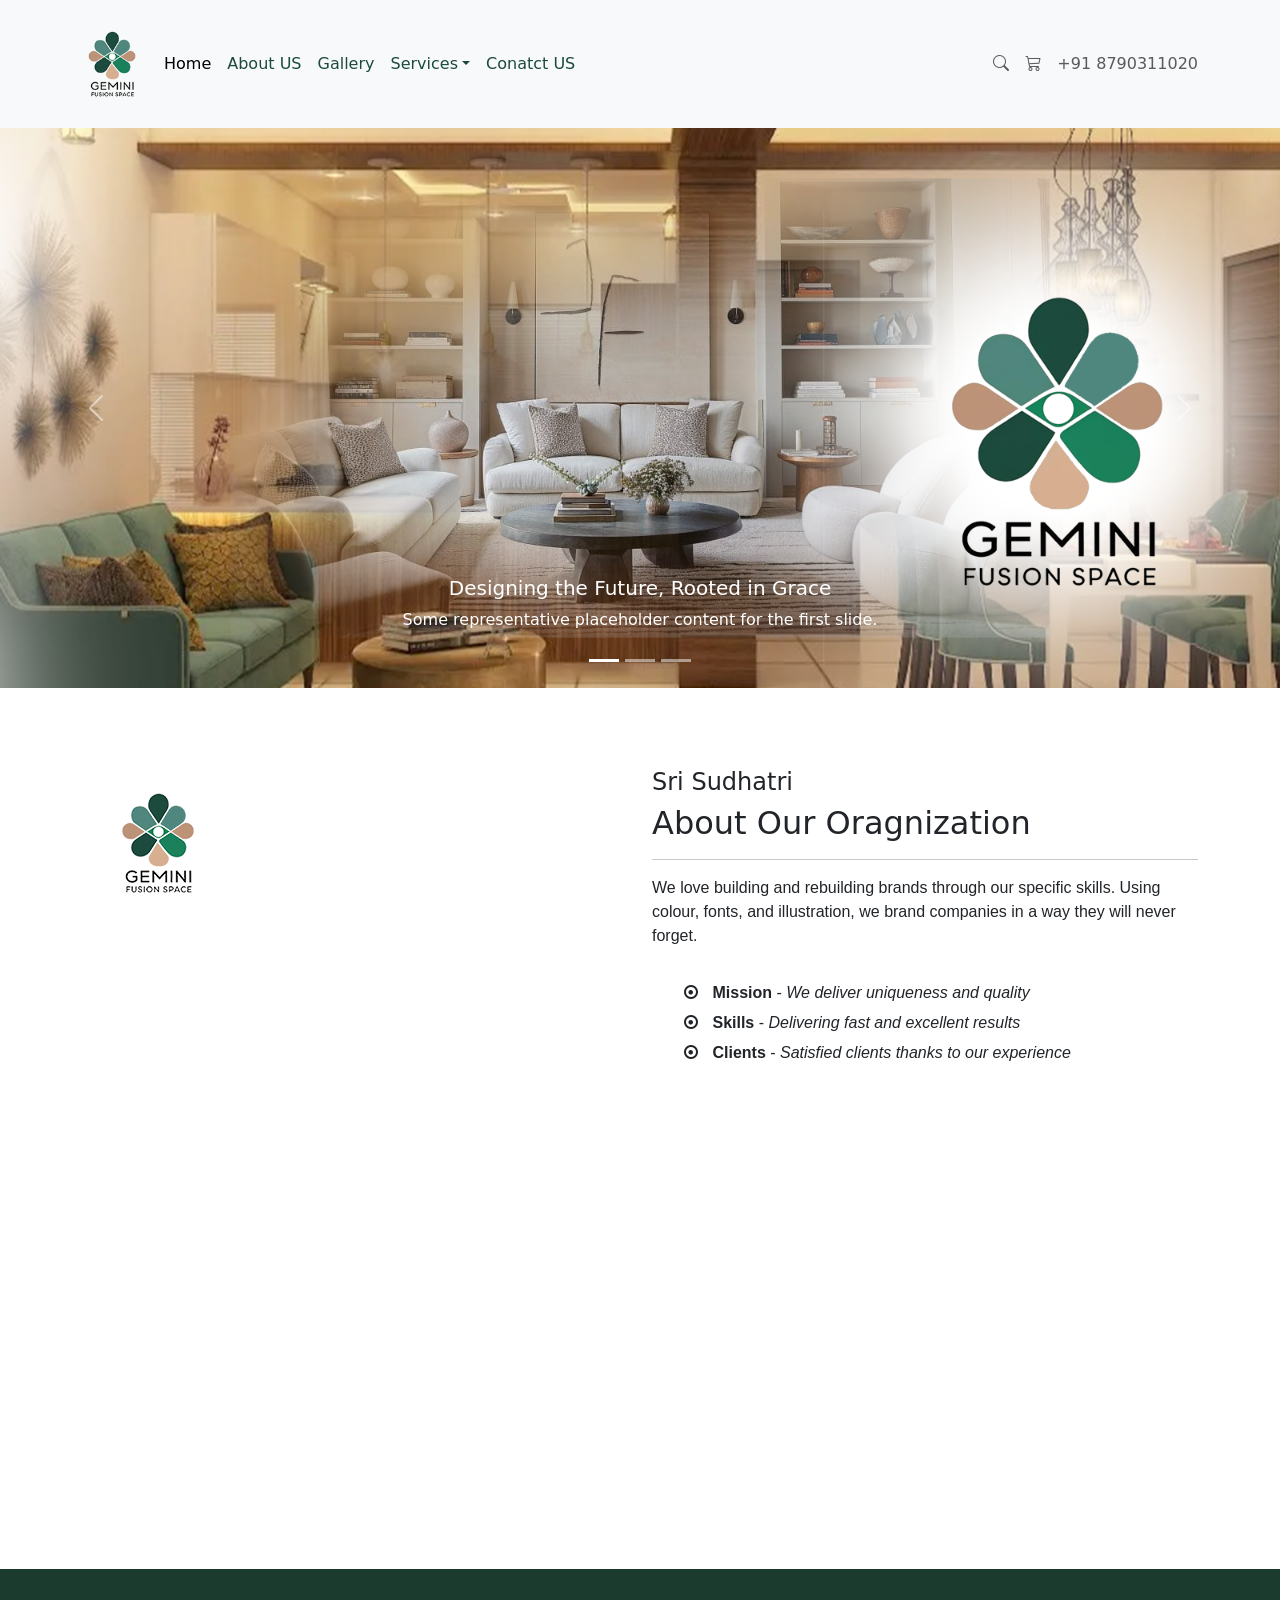
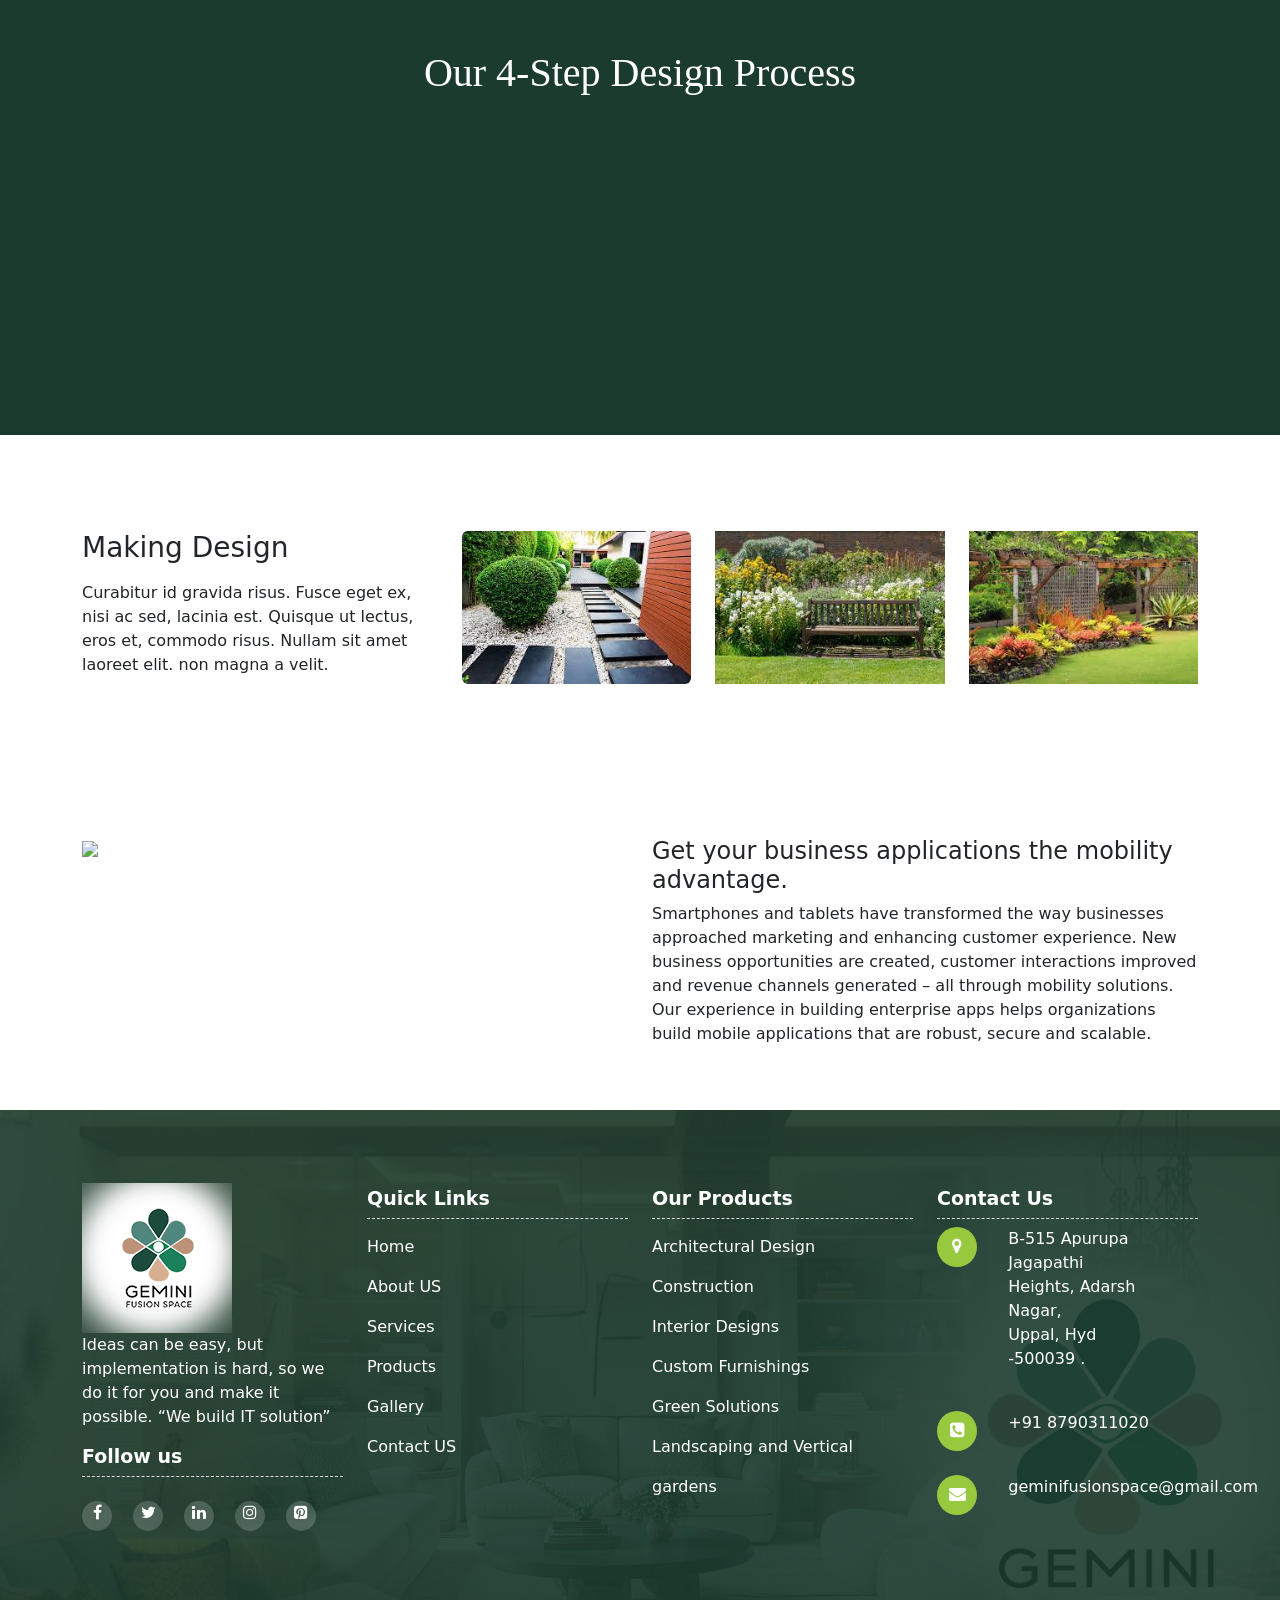
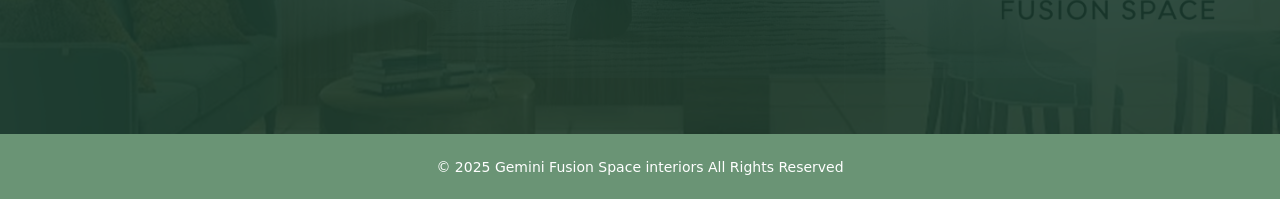
==== index.html @ 0ce8f215 "Add files via upload" ====
<!DOCTYPE html>
<html lang="en">
  <head>
    <meta charset="UTF-8" />
    <meta name="viewport" content="width=device-width, initial-scale=1" />
    <title>Gemini Fusion Space interiors</title>
    <link href="https://unpkg.com/aos@2.3.1/dist/aos.css" rel="stylesheet" />
    <link href="css/home.css" rel="stylesheet" />
    <link rel="icon" href="images/logo.png" type="image/png" />
    <link
      href="https://fonts.googleapis.com/css2?family=Nanum+Gothic&display=swap"
      rel="stylesheet"
    />
    <link
      href="https://cdn.jsdelivr.net/npm/bootstrap@5.1.3/dist/css/bootstrap.min.css"
      rel="stylesheet"
      integrity="sha384-1BmE4kWBq78iYhFldvKuhfTAU6auU8tT94WrHftjDbrCEXSU1oBoqyl2QvZ6jIW3"
      crossorigin="anonymous"
    />

    <link
      rel="stylesheet"
      href="https://cdnjs.cloudflare.com/ajax/libs/font-awesome/4.7.0/css/font-awesome.css"
      crossorigin="anonymous"
    />
    <style></style>

    <!-- Bootstrap Icons -->
    <link
      rel="stylesheet"
      href="https://cdn.jsdelivr.net/npm/bootstrap-icons@1.10.5/font/bootstrap-icons.css"
    />
  </head>
  <body>
    <nav   class="navbar navbar-expand-lg bg-light shadow-sm ">
      <div class="container">
        <a class="navbar-brand" href="#"
          ><img class="logo" src="images/footer-logo.png" alt="Logo"
        /></a>
        <button
          class="navbar-toggler"
          type="button"
          data-bs-toggle="collapse"
          data-bs-target="#navbarMenu"
        >
          <span class="navbar-toggler-icon"></span>
        </button>

        <div class="collapse navbar-collapse" id="navbarMenu">
          <ul class="navbar-nav me-auto mb-2 mb-lg-0">
            <li class="nav-item">
              <a class="nav-link active" href="index.html">Home</a>
            </li>
            <li class="nav-item">
              <a class="nav-link" href="About-us.html">About US</a>
            </li>
            <li class="nav-item">
              <a class="nav-link" href="Gallery.html">Gallery</a>
            </li>

            <li class="nav-item dropdown">
              <a
                class="nav-link dropdown-toggle"
                href="#"
                data-bs-toggle="dropdown"
                >Services</a
              >
              <ul class="dropdown-menu">
                <li><a class="dropdown-item" href="Construction.html
                  ">Construction</a></li>
                                  <li><a class="dropdown-item" href="Interiors.html">Interiors</a></li>

                <li><a class="dropdown-item" href="Gardening.html"> Gardening & Landscaping</a></li>
              </ul>
            </li>
            <li class="nav-item">
              <a class="nav-link" href="Conatct.html">Conatct US</a>
            </li>
          </ul>

          <div class="d-flex align-items-center gap-3">
            <a href="#" class="text-muted"><i class="bi bi-search"></i></a>
            <a href="#" class="text-muted"><i class="bi bi-cart3"></i></a>
            <span class="text-muted d-none d-md-inline">+91  8790311020</span>

            <!-- <a href="Contact.html" class="btn btn-contact">Contact Us</a> -->
          </div>
        </div>
      </div>
    </nav>
    <div
      id="carouselExampleCaptions"
      class="carousel slide"
      data-bs-ride="carousel"
    >
      <div class="carousel-indicators">
        <button
          type="button"
          data-bs-target="#carouselExampleCaptions"
          data-bs-slide-to="0"
          class="active"
          aria-current="true"
          aria-label="Slide 1"
        ></button>
        <button
          type="button"
          data-bs-target="#carouselExampleCaptions"
          data-bs-slide-to="1"
          aria-label="Slide 2"
        ></button>
        <button
          type="button"
          data-bs-target="#carouselExampleCaptions"
          data-bs-slide-to="2"
          aria-label="Slide 3"
        ></button>
      </div>
      <div class="carousel-inner">
        <div class="carousel-item active">
          <img src="images/slider3.png" class="d-block w-100" alt="..." />
          <div class="carousel-caption d-none d-md-block">
            <h5>Designing the Future, Rooted in Grace</h5>
            <p>Some representative placeholder content for the first slide.</p>
          </div>
        </div>
        <div class="carousel-item">
          <img src="images/slider3.png" class="d-block w-100" alt="..." />
          <div class="carousel-caption d-none d-md-block">
            <h5>Designing the Future, Rooted in Grace</h5>
            <p>Some representative placeholder content for the second slide.</p>
          </div>
        </div>
        <div class="carousel-item">
          <img src="images/slider3.png" class="d-block w-100" alt="..." />
          <div class="carousel-caption d-none d-md-block">
            <h5>Designing the Future, Rooted in Grace</h5>
            <p>Some representative placeholder content for the third slide.</p>
          </div>
        </div>
      </div>
      <button
        class="carousel-control-prev"
        type="button"
        data-bs-target="#carouselExampleCaptions"
        data-bs-slide="prev"
      >
        <span class="carousel-control-prev-icon" aria-hidden="true"></span>
        <span class="visually-hidden">Previous</span>
      </button>
      <button
        class="carousel-control-next"
        type="button"
        data-bs-target="#carouselExampleCaptions"
        data-bs-slide="next"
      >
        <span class="carousel-control-next-icon" aria-hidden="true"></span>
        <span class="visually-hidden">Next</span>
      </button>
    </div>

<div id="tf-about">
  <div class="container">
    <div class="row">
      <div class="col-lg-6 col-md-6 col-sm-6 col-12 aos-init aos-animate" data-aos="fade-up" data-aos-duration="2000">
        <img src="images/footer-logo-Recovered.png" class="img-responsive">
      </div>
      <div class="col-lg-6 col-md-6 col-sm-6 col-12 aos-init aos-animate" data-aos="fade-down" data-aos-duration="2000">
        <div class="about-text">
          <div class="section-title">
            <h4>Sri Sudhatri</h4>
            <h2>About Our  <strong> Oragnization</strong></h2>
            <hr>
            <div class="clearfix"></div>
            <p class="intro">We love building and rebuilding brands through our  specific skills. Using colour, fonts, and illustration, we brand companies in a way they will never forget.</p>
            <ul class="about-list">
              <li>
                <span class="fa fa-dot-circle-o"></span>
                <strong>Mission</strong> - <em>We deliver uniqueness and quality</em>
            </li>
            <li>
                <span class="fa fa-dot-circle-o"></span>
                <strong>Skills</strong> - <em>Delivering fast and excellent results</em>
            </li>
            <li>
                <span class="fa fa-dot-circle-o"></span>
                <strong>Clients</strong> - <em>Satisfied clients thanks to our experience</em>
            </li>
            </ul>
          </div>
        </div>
      </div>
      </div>
  </div>
</div>

<div class="container">
      <div class="row offset-md-1">
        <div class="card aos-init aos-animate" style="width: 19rem; margin: 10px" data-aos="flip-right" data-aos-easing="ease-out-cubic" data-aos-duration="3000">
          <img src="images/g0.jpeg" class="card-img-top" alt="...">
          <div class="card-body">
            <h5 class="card-title">Card title</h5>
            <p class="card-text">
              Some quick example text to build on the card title and make up the
              bulk of the card's content.
            </p>
            <a href="#" class="btn btn-primary">Go somewhere</a>
          </div>
        </div>
        <div class="card aos-init aos-animate" style="width: 19rem; margin: 10px" data-aos="flip-right" data-aos-easing="ease-out-cubic" data-aos-duration="3000">
          <img src="images/g0.jpeg" class="card-img-top" alt="...">
          <div class="card-body">
            <h5 class="card-title">Card title</h5>
            <p class="card-text">
              Some quick example text to build on the card title and make up the
              bulk of the card's content.
            </p>
            <a href="#" class="btn btn-primary">Go somewhere</a>
          </div>
        </div>
        <div class="card aos-init aos-animate" style="width: 19rem; margin: 10px" data-aos="flip-left" data-aos-easing="ease-out-cubic" data-aos-duration="3000">
          <img src="images/g1.jpeg" class="card-img-top" alt="...">
          <div class="card-body">
            <h5 class="card-title">Card title</h5>
            <p class="card-text">
              Some quick example text to build on the card title and make up the
              bulk of the card's content.
            </p>
            <a href="#" class="btn btn-primary">Go somewhere</a>
          </div>
        </div>
        
      </div>
    </div>

    <section class="process-section">
      <div class="container">
        <h2 class="process-title">Our 4-Step Design Process</h2>
        <div class="row text-center">
          <div
            class="col-12 col-sm-6 col-lg-3 step"
            data-aos="flip-left"
            data-aos-duration="3000"
          >
            <div class="step-icon">1</div>
            <div class="step-title">Consult</div>
            <div class="step-desc">
              We begin with a personalized consultation to understand your
              vision and needs.
            </div>
          </div>
          <div
            class="col-12 col-sm-6 col-lg-3 step"
            data-aos="flip-right"
            data-aos-duration="3000"
          >
            <div class="step-icon">2</div>
            <div class="step-title">Plan</div>
            <div class="step-desc">
              Our team crafts a tailored design strategy that aligns with your
              goals.
            </div>
          </div>
          <div
            class="col-12 col-sm-6 col-lg-3 step"
            data-aos="flip-left"
            data-aos-duration="3000"
          >
            <div class="step-icon">3</div>
            <div class="step-title">Design</div>
            <div class="step-desc">
              We bring your ideas to life with elegant, functional, and joyful
              design.
            </div>
          </div>
          <div
            class="col-12 col-sm-6 col-lg-3 step"
            data-aos="flip-right"
            data-aos-duration="3000"
          >
            <div class="step-icon">4</div>
            <div class="step-title">Deliver</div>
            <div class="step-desc">
              Final designs are delivered with precision, ready to elevate your
              space or brand.
            </div>
          </div>
        </div>
      </div>
    </section>
  
    <section class="grids-1 py-5" id="trip section#trip">
      <div class="grids py-lg-5 py-md-4">
        <div class="container">
          <div class="row grids-gap">
            <div class="col-lg-4 align-self">
              <div class="text-left">
                <h3 class="title-left mb-3">Making Design</h3>
                <p class="text-para">
                  Curabitur id gravida risus. Fusce eget ex, nisi ac sed,
                  lacinia est. Quisque ut lectus, eros et, commodo risus. Nullam
                  sit amet laoreet elit. non magna a velit.
                </p>
              </div>
            </div>
            <div class="col-lg-8 mt-lg-0 mt-md-5 mt-sm-4 mt-2">
              <div class="row">
                <div
                  class="col-lg-4 col-md-4 col-sm-6 mt-sm-0 mt-4"
                  data-aos="fade-up"
                  data-aos-duration="3000"
                >
                  <div class="column">
                    <a href="#single"
                      ><img src="images/g4.jpeg" alt="" class="img-fluid rounded"   
                    /></a>
                    <div class="info">
                      <!-- <h4><a href="#single">AIBICI</a></h4> -->
                    </div>
                  </div>
                </div>
                <div
                  class="col-lg-4 col-md-4 col-sm-6 mt-sm-0 mt-4"
                  data-aos="fade-down"
                  data-aos-easing="linear"
                  data-aos-duration="3000"
                >
                  <div class="column">
                    <a href="#single"
                      ><img src="images/g0.jpeg" alt="" class="img-fluid"
                    /></a>
                    <div class="info">
                      <!-- <h4><a href="#single">Genealogy</a></h4> -->
                    </div>
                  </div>
                </div>
                <div
                  class="col-lg-4 col-md-4 col-sm-6 mt-sm-0 mt-4"
                  data-aos="fade-down"
                  data-aos-easing="linear"
                  data-aos-duration="3000"
                >
                  <div class="column">
                    <a href="#single"
                      ><img src="images/g3.jpeg" alt="" class="img-fluid"
                    /></a>
                    <div class="info">
                      <!-- <h4><a href="#single">Genealogy</a></h4> -->
                    </div>
                  </div>
                </div>
              </div>
            </div>
          </div>
        </div>
      </div>
    </section>
    <div class="container">
      <div class="row py-5">
        <div
          class="col-md-6"
          data-aos="fade-up"
          data-aos-anchor-placement="top-center"
          data-aos-duration="3000"
        >
          <img
            src="https://static.asianpaints.com/content/dam/asianpaintsbeautifulhomes/gallery/living-room/elegant-living-room-featuring-modern-sofa-and-decor/modern-living-room-with-sofa-and-decor.jpg.transform/bh-gallery-listing/image.webp"
            class="w-100"
          />
        </div>
        <div
          class="col-md-6 d-flex align-items-center"
          data-aos="fade-up"
          data-aos-anchor-placement="center-center"
        >
          <div class="w-100">
            <h4 class="advantage">
              Get your business applications the mobility advantage.
            </h4>
            <p>
              Smartphones and tablets have transformed the way businesses
              approached marketing and enhancing customer experience. New
              business opportunities are created, customer interactions improved
              and revenue channels generated – all through mobility solutions.
              Our experience in building enterprise apps helps organizations
              build mobile applications that are robust, secure and scalable.
            </p>
          </div>
        </div>
      </div>
    </div>
    <footer class="container-fluid">
      <div class="container">
        <div class="row">
          <div
            class="col-lg-3 col-md-3 col-sm-3 col-12 mt-4 Department-list pt-1"
          >
            <img
              src="images/footer-logo-Recovered.png"
              alt=""
              class="img-fluid"
            />
            <p class="Ideas">
              Ideas can be easy, but implementation is hard, so we do it for you
              and make it possible. “We build IT solution”
            </p>
            <h4>Follow us</h4>
            <div class="row">
              <ul class="social-media pt-3">
                <li>
                  <a
                    href="https://www.facebook.com/Shree-Haasa-Private-Limited-250657226859794"
                    target="_blank"
                    ><i class="fa fa-facebook" aria-hidden="true"></i
                  ></a>
                </li>
                <li>
                  <a href="https://twitter.com/HaasaShree"
                    ><i
                      class="fa fa-twitter"
                      aria-hidden="true"
                      target="_blank"
                    ></i
                  ></a>
                </li>
                <li>
                  <a
                    href="https://www.linkedin.com/authwall?trk=bf&amp;trkInfo=AQHpQpnGZ9bhrwAAAXyYLCd4Bpce-onVagKelscuMCN2Pn-wwiPikVbukgyYQgJ52Z4GwRTpLjZkq2FOIEpsCKd5PztMBY7DrHrpJWdJU1w58FVRuaHaI7iX4QpMjEifhAxJGNI=&amp;originalReferer=&amp;sessionRedirect=https%3A%2F%2Fwww.linkedin.com%2Fcompany%2Fshree-haasa-private-limited"
                    target="-blank"
                    ><i class="fa fa-linkedin" aria-hidden="true"></i>
                  </a>
                </li>
                <li>
                  <a href="https://www.instagram.com/shreehaasa/"
                    ><i
                      class="fa fa-instagram"
                      aria-hidden="true"
                      target="_blank"
                    ></i
                  ></a>
                </li>
                <li>
                  <a href="https://in.pinterest.com/shreehaasa/_saved/"
                    ><i class="fa fa-pinterest-square" aria-hidden="true"></i
                  ></a>
                </li>
              </ul>
            </div>
          </div>
          <div
            class="col-lg-3 col-md-3 col-sm-3 col-12 mt-4 Department-list pt-2"
          >
            <h4>Quick Links</h4>
            <div class="row">
              <ul class="Department">
                <li class="footer-links"><a href="index.html">Home</a></li>
                <li class="footer-links"><a href="About-us.html">About US</a></li>
                <li class="footer-links"><a href="Services.html">Services </a></li>
                <li class="footer-links"><a href="Products.html">Products</a></li>
                <li class="footer-links"><a href="Gallery.html">Gallery</a></li>
                <li class="footer-links"><a href="Conatct.html">Contact US</a></li>
              </ul>
            </div>
          </div>
          <div
            class="col-lg-3 col-md-3 col-sm-3 col-12 mt-4 Department-list pt-2"
          >
            <h4>Our Products</h4>
            <div class="row">
              <ul class="Department">
                <li class="footer-links">
                  <a href="#">Architectural Design</a>
                </li>
                <li class="footer-links"><a href="⁠Construction.html">⁠Construction </a></li>
                <li class="footer-links"><a href="Interiors.html">Interior Designs </a></li>
                <li class="footer-links">
                  <a href="CustomFurnishings.html">Custom Furnishings </a>
                </li>
                <li class="footer-links"><a href="GreenSolutions.html">Green Solutions</a></li>
                <li class="footer-links">
                  <a href="Verticalgardens.html">Landscaping and Vertical gardens </a>
                </li>
              </ul>
            </div>
          </div>
          <div
            class="col-lg-3 col-md-3 col-sm-3 col-12 mt-4 Department-list pt-2"
          >
            <h4>Contact Us</h4>

            <div class="row mb-4">
              <div class="col-lg-3 col-md-3 col-sm-3 col-12">
                <i class="fa fa-map-marker call" aria-hidden="true"></i>
              </div>
              <div class="col-lg-7 col-md-7 col-sm-7 col-7 call-text">
                <p>
                  B-515 Apurupa Jagapathi Heights, Adarsh Nagar,
                  <br />
                  Uppal, Hyd -500039 .
                </p>
              </div>
            </div>
            <div class="row mb-4">
              <div class="col-lg-3 col-md-3 col-sm-3 col-12">
                <i class="fa fa-phone-square call" aria-hidden="true"></i>
              </div>
              <div class="col-lg-7 col-md-7 col-sm-7 col-7 call-text">
                <p>+91  8790311020</p>
              </div>
            </div>
            <div class="row mb-4">
              <div class="col-lg-3 col-md-3 col-sm-3 col-12">
                <i class="fa fa-envelope call" aria-hidden="true"></i>
              </div>
              <div class="col-lg-7 col-md-7 col-sm-7 col-7 call-text">
                <p>geminifusionspace@gmail.com</p>
              </div>
            </div>
            <div class="row">
              <div class="col-lg-12 col-md-12 col-sm- 12 col-12">
                <div class="row">
                  <iframe
                    src="
                https://www.google.com/maps/embed?pb=!1m18!1m12!1m3!1d7836.053199184387!2d78.38791797127188!3d17.436337499733018!2m3!1f0!2f0!3f0!3m2!1i1024!2i768!4f13.1!3m3!1m2!1s0x3bcb915aeee1a3d9%3A0x7679986007f6466!2sRR%20Towers%2C%20Doctor&#39;s%20Colony%2C%20Madhapur%2C%20Telangana%20500033!5e0!3m2!1sen!2sin!4v1641545881077!5m2!1sen!2sin    "
                    width="100%"
                    height="150"
                    frameborder="0"
                    allowfullscreen=""
                    aria-hidden="false"
                    tabindex="0"
                    style="border: 0"
                  >
                  </iframe>
                </div>
              </div>
            </div>
          </div>
        </div>
      </div>
    </footer>
    <div class="container-fluid sub-footer">
      <div class="container">
        <div class="row gab">
          <div class="col-lg-12 col-md-12 col-sm-12 col-12 copy-rights">
            <p>© 2025 Gemini Fusion Space interiors All Rights Reserved</p>
          </div>
        </div>
      </div>
    </div>
    <script src="https://cdn.jsdelivr.net/npm/bootstrap@5.3.2/dist/js/bootstrap.bundle.min.js"></script>
    <script
      src="https://cdn.jsdelivr.net/npm/jquery@3.5.1/dist/jquery.slim.min.js"
      integrity="sha384-DfXdz2htPH0lsSSs5nCTpuj/zy4C+OGpamoFVy38MVBnE+IbbVYUew+OrCXaRkfj"
      crossorigin="anonymous"
    ></script>
    <script
      src="https://cdn.jsdelivr.net/npm/bootstrap@4.6.2/dist/js/bootstrap.bundle.min.js"
      integrity="sha384-Fy6S3B9q64WdZWQUiU+q4/2Lc9npb8tCaSX9FK7E8HnRr0Jz8D6OP9dO5Vg3Q9ct"
      crossorigin="anonymous"
    ></script>
    <script>
      <script src="https://cdn.jsdelivr.net/npm/bootstrap@5.3.3/dist/js/bootstrap.bundle.min.js">
    </script>
    <script>
      document
        .querySelectorAll(".dropdown-menu .dropdown-item")
        .forEach((item) => {
          item.addEventListener("click", () => {
            const navbarToggler = document.querySelector(".navbar-toggler");
            const navbarCollapse = document.querySelector(".navbar-collapse");
            if (navbarToggler.offsetParent !== null) {
              new bootstrap.Collapse(navbarCollapse).toggle();
            }
          });
        });
    </script>
    <script src="https://unpkg.com/aos@2.3.1/dist/aos.js"></script>

    <script>
      document.addEventListener("DOMContentLoaded", function () {
        if (window.innerWidth > 991) {
          document
            .querySelectorAll(".navbar .dropdown")
            .forEach(function (dropdown) {
              dropdown.addEventListener("mouseenter", function () {
                const toggle = this.querySelector(".dropdown-toggle");
                const menu = this.querySelector(".dropdown-menu");
                toggle.classList.add("show");
                menu.classList.add("show");
              });

              dropdown.addEventListener("mouseleave", function () {
                const toggle = this.querySelector(".dropdown-toggle");
                const menu = this.querySelector(".dropdown-menu");
                toggle.classList.remove("show");
                menu.classList.remove("show");
              });
            });
        }
      });
    </script>
    <script>
      AOS.init();
    </script>
  </body>
</html>
---- css/home.css ----
#tf-about {
    padding: 80px 0;
}
.section-title h2, .section-title.center h2 {
    font-weight: 300;
}
.clearfix {
    display: block;
}
p.intro {
    font-size: 16px;
    margin: 12px 0 0;
    line-height: 24px;
    font-family: 'Open Sans', sans-serif;
}
ul.about-list {
    margin: 30px 0 0;
}
ul.about-list li {
    display: block;
    font-size: 16px;
    line-height: 30px;
    font-family: 'Open Sans', sans-serif;
}
ul.about-list li span {
    margin-right: 10px;
}
.bg-light {
    --bs-bg-opacity: 1;
    background-color: rgba(var(--bs-light-rgb),var(--bs-bg-opacity))!important;
    background: #1b3b2f30 !important;
}
.dropdown-item.active, .dropdown-item:active {
    color: #fff !important;
    text-decoration: none !important;
    background-color: #4f877e !important;
}
/* Header default styles */
    #mainHeader {
      width: 100%;
      transition: all 0.3s ease-in-out;
      z-index: 1030;
    }

    /* Sticky header style */
    .sticky {
      position: fixed;
      top: 0;
      background-color: #ffffff;
      box-shadow: 0 2px 8px rgba(0, 0, 0, 0.1);
      animation: slideDown 0.3s ease-in-out;
    }

    /* Slide down effect */
    @keyframes slideDown {
      from {
        transform: translateY(-10%);
      }
      to {
        transform: translateY(0);
      }
    }

    /* Space filler to prevent layout shift */
    .header-spacer {
      height: 80px; /* Adjust to header height */
    }
.set {
      background-color: #000;
      color: white;
      font-family: 'Segoe UI', sans-serif;
    }
    .hero-section {
      padding: 60px 15px;
    }
    .hero-img {
      width: 100%;
      border-radius: 20px;
    }
    .support-card {
      position: fixed;
      bottom: 20px;
      right: 20px;
      background: #fff;
      color: #000;
      padding: 15px 20px;
      border-radius: 20px;
      box-shadow: 0 5px 20px rgba(0,0,0,0.3);
      display: flex;
      align-items: center;
      z-index: 1000;
    }
.section#trip\ section\#trip {
    background: aliceblue !important;
}
    .support-card img {
      width: 40px;
      height: 40px;
      border-radius: 50%;
      margin-right: 10px;
    }
    .support-card .btn {
      border-radius: 20px;
      padding: 6px 12px;
      font-size: 14px;
    }

.hero-section {
      padding: 60px 15px;
    }
    .hero-img {
      width: 100%;
      border-radius: 20px;
    }
    .support-card {
      position: fixed;
      bottom: 20px;
      right: 20px;
      background: #fff;
      color: #000;
      padding: 15px 20px;
      border-radius: 20px;
      box-shadow: 0 5px 20px rgba(0,0,0,0.3);
      display: flex;
      align-items: center;
      z-index: 1000;
    }
    .support-card img {
      width: 40px;
      height: 40px;
      border-radius: 50%;
      margin-right: 10px;
    }
    .support-card .btn {
      border-radius: 20px;
      padding: 6px 12px;
      font-size: 14px;
    }

    .design-card img {
      width: 100%;
      height: 200px;
      object-fit: cover;
      border-radius: 0.5rem;
    }

    .design-card h5 {
      margin-top: 1rem;
      font-weight: 600;
    }

    .design-card p {
      font-size: 0.95rem;
      color: #555;
    }
    @media (max-width: 576px) {
      .design-card img {
        height: 180px;
      }
    }
    .fw-bold {
    font-weight: 700!important;
    color: #1c4a3d;
}
.design-banner {
    background: url('../images/slider3.png') no-repeat center center;
    background-size: cover;
    color: white;
    padding: 100px 20px;
    text-align: center;
    position: relative;
    min-height: 631px;
}
    .overlay {
      position: absolute;
      top: 0; left: 0;
      width: 100%; height: 100%;
      background: rgba(0, 0, 0, 0.5);
      z-index: 1;
    }
    .banner-content {
      position: relative;
      z-index: 2;
    }
    .banner-content h1 {
      font-size: 2.5rem;
      font-weight: bold;
    }
    .banner-content p {
      font-size: 1.25rem;
      margin-top: 10px;
    }
     .process-section {
      background-color: #1B3B2F;
      color: white;
      padding: 80px 20px;
      text-align: center;
    }

    .process-title {
      font-family: 'Playfair Display', serif;
      font-size: 2.5rem;
      margin-bottom: 60px;
    }

    .step {
      margin-bottom: 40px;
    }

    .step-icon {
      width: 70px;
      height: 70px;
      border-radius: 50%;
      border: 2px solid white;
      display: flex;
      align-items: center;
      justify-content: center;
      font-size: 1.5rem;
      font-weight: bold;
      margin: 0 auto 20px;
      font-family: 'Inter', sans-serif;
    }
    img.logo {
    width: 58px;
}
a.nav-link {
    font-weight: 600;
}li.nav-item {
    font-weight: 800;
    color: #000000;
}
    .step-title {
      font-family: 'Playfair Display', serif;
      font-size: 1.25rem;
      margin-bottom: 10px;
    }

    .step-desc {
      font-size: 0.95rem;
      color: #e0e0e0;
      max-width: 250px;
      margin: 0 auto;
    }
    .navbar .dropdown:hover .dropdown-menu {
    display: block;
    margin-top: 0;
  }

  .dropdown-menu {
    transition: all 0.3s ease;
    border-radius: 0.5rem;
  }
    .navbar-nav .nav-link {
      font-weight: 500;
      padding-right: 20px;
    }

    .dropdown-menu {
      min-width: 200px;
    }
 
    .navbar-light .navbar-nav .nav-link:hover,
    .navbar-light .navbar-nav .show > .nav-link {
      color: #198754;
    }

    .btn-contact {
      background-color: #20c997;
      color: white;
      border-radius: 20px;
      padding: 6px 16px;
      font-weight: 500;
    }

    .navbar-brand {
      font-weight: bold;
      font-size: 22px;
    }

    .navbar-toggler:focus {
      box-shadow: none;
    }
    footer {
    background: url(../images/slider3.png    ) no-repeat center;
    /* background: url(../images/footer-bg.jpg) no-repeat center; */
    background-size: cover;
    -webkit-background-size: cover;
    -moz-background-size: cover;
    -o-background-size: cover;
    -ms-background-size: cover;
    padding: 45px 0;
    position: relative;
    z-index: 0;
}
a.nav-link {
    color: #1c4a3d;
}
.bg-light {
    --bs-bg-opacity: 1;
    background-color: rgb(81 134 126 / 10%) !important;
}
.Department-list p {
    color: #fff;
}
.Department-list h4 {
    font-size: 19px;
    color: #ffffff;
    border-bottom: 1px dashed#ddd;
    padding-bottom: 8px;
    font-weight: 600;
}
.social-media {
    padding-left: 15px;
    list-style: none;
}
.social-media li {
    margin-right: 21px;
    float: left;
    width: 30px;
    height: 30px;
    border-radius: 50px;
    text-align: center;
    background: rgb(255 255 255 / 18%);
}
.social-media li a {
    text-align: center;
    COLOR: #fff;
}
ul.Department li {
    line-height: 40px;
    list-style: none;
}
.Department-list h4 {
    font-size: 19px;
    color: #ffffff;
    border-bottom: 1px dashed#ddd;
    padding-bottom: 8px;
    font-weight: 600;
}
.call {
    width: 40px;
    height: 40px;
    border-radius: 50%;
    padding: 5px;
    text-align: center;
    background: rgb(150 201 61);
    color: rgb(255, 255, 255);
    line-height: 28px !important;
    font-size: 17px !important;
}

.hero-section {
      padding: 60px 15px;
    }
    .hero-img {
      width: 100%;
      border-radius: 20px;
    }
    .support-card {
      position: fixed;
      bottom: 20px;
      right: 20px;
      background: #fff;
      color: #000;
      padding: 15px 20px;
      border-radius: 20px;
      box-shadow: 0 5px 20px rgba(0,0,0,0.3);
      display: flex;
      align-items: center;
      z-index: 1000;
    }
    .support-card img {
      width: 40px;
      height: 40px;
      border-radius: 50%;
      margin-right: 10px;
    }
    .support-card .btn {
      border-radius: 20px;
      padding: 6px 12px;
      font-size: 14px;
    }
.gab {
    margin: 0px;
}
.copy-rights {
    height: 65px;
}.copy-rights p {
    text-align: center;
    font-size: 14px;
    line-height: 66px;
    color: #fff;
}
footer::before {
    content: "";
    background: #1B3B2F;
    position: absolute;
    top: 0;
    min-height: 100%;
    left: 0;
    right: 0;
    opacity: 0.9;
    z-index: -1;
}
li.footer-links a {
    color: #fff;
    text-decoration: none;
}

.container-fluid.sub-footer {
    background: #135625a1;
}
    @media (min-width: 768px) {
      .step {
        margin-bottom: 0;
      }
    }
     @media (max-width: 768px) {
      .banner-content h1 {
        font-size: 1.8rem;
      }
      .banner-content p {
        font-size: 1rem;
      }
      body {
      font-family: 'Inter', sans-serif;
    }
}
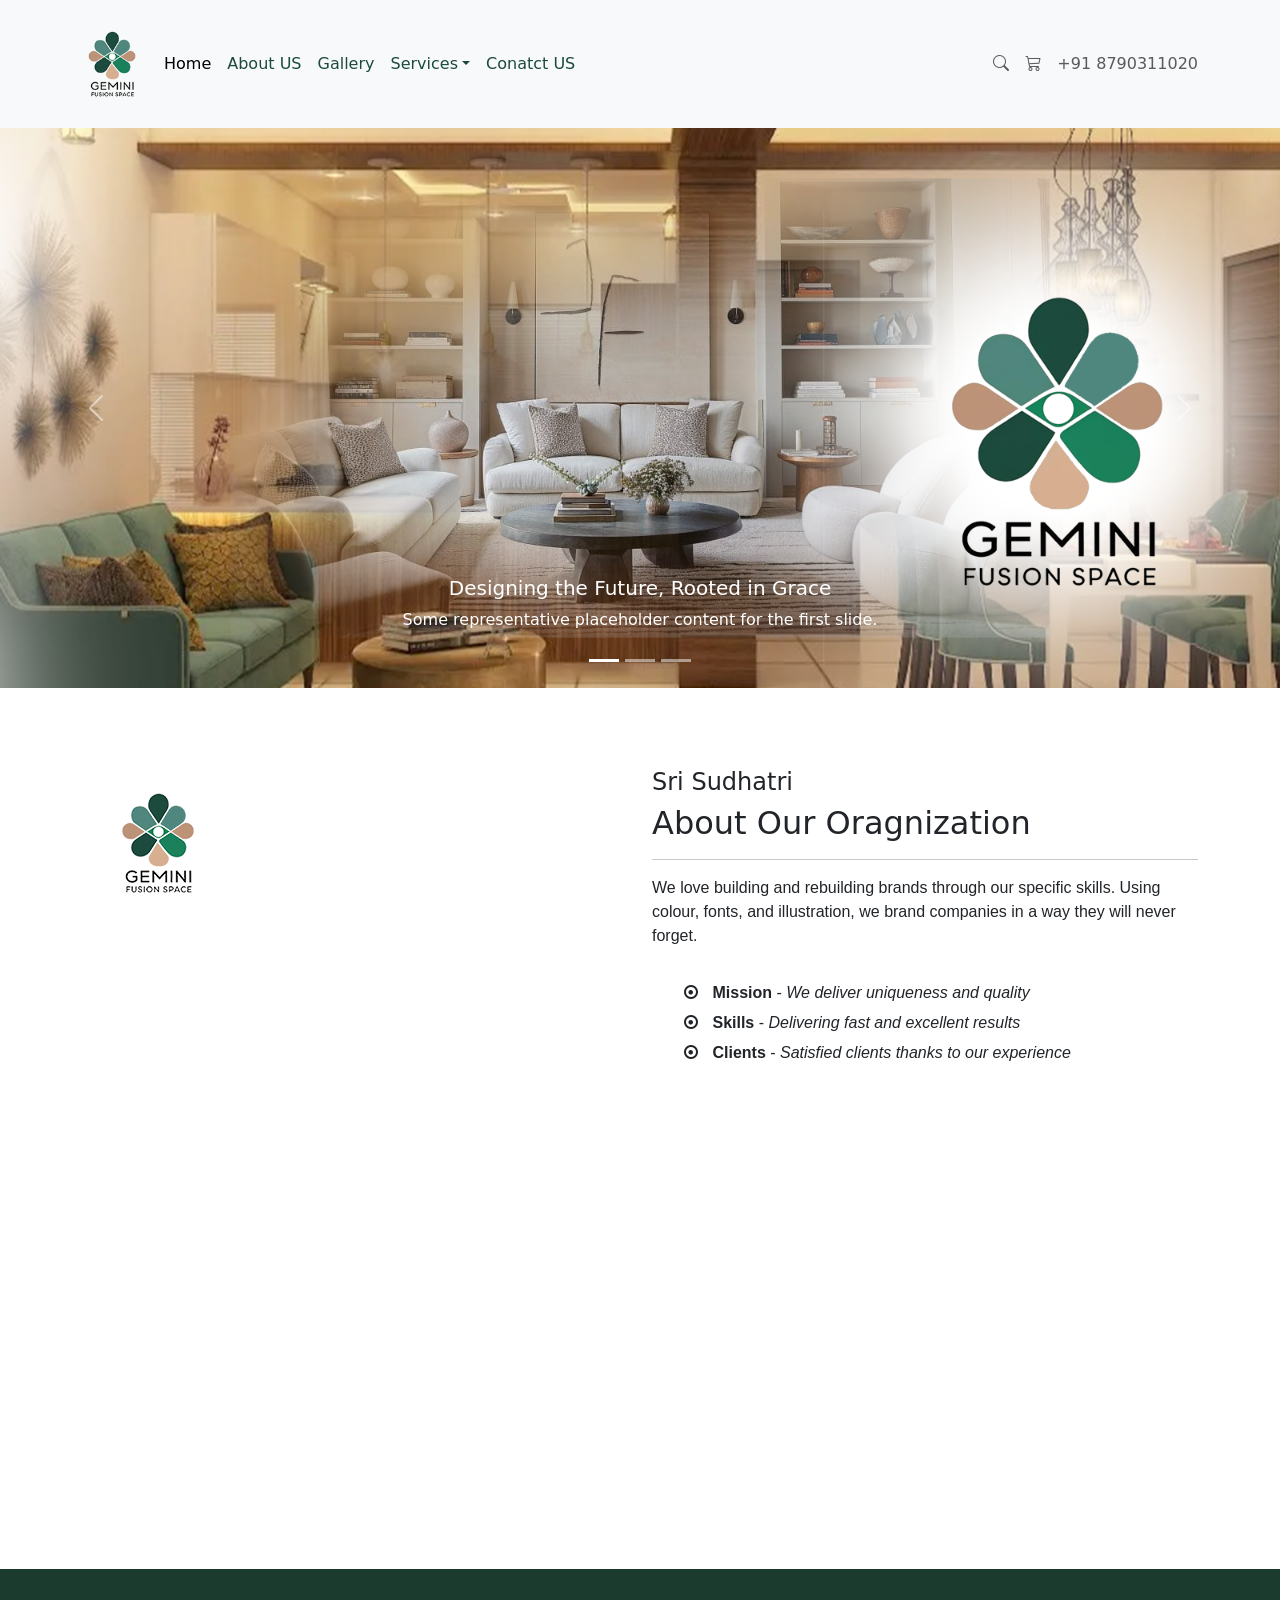
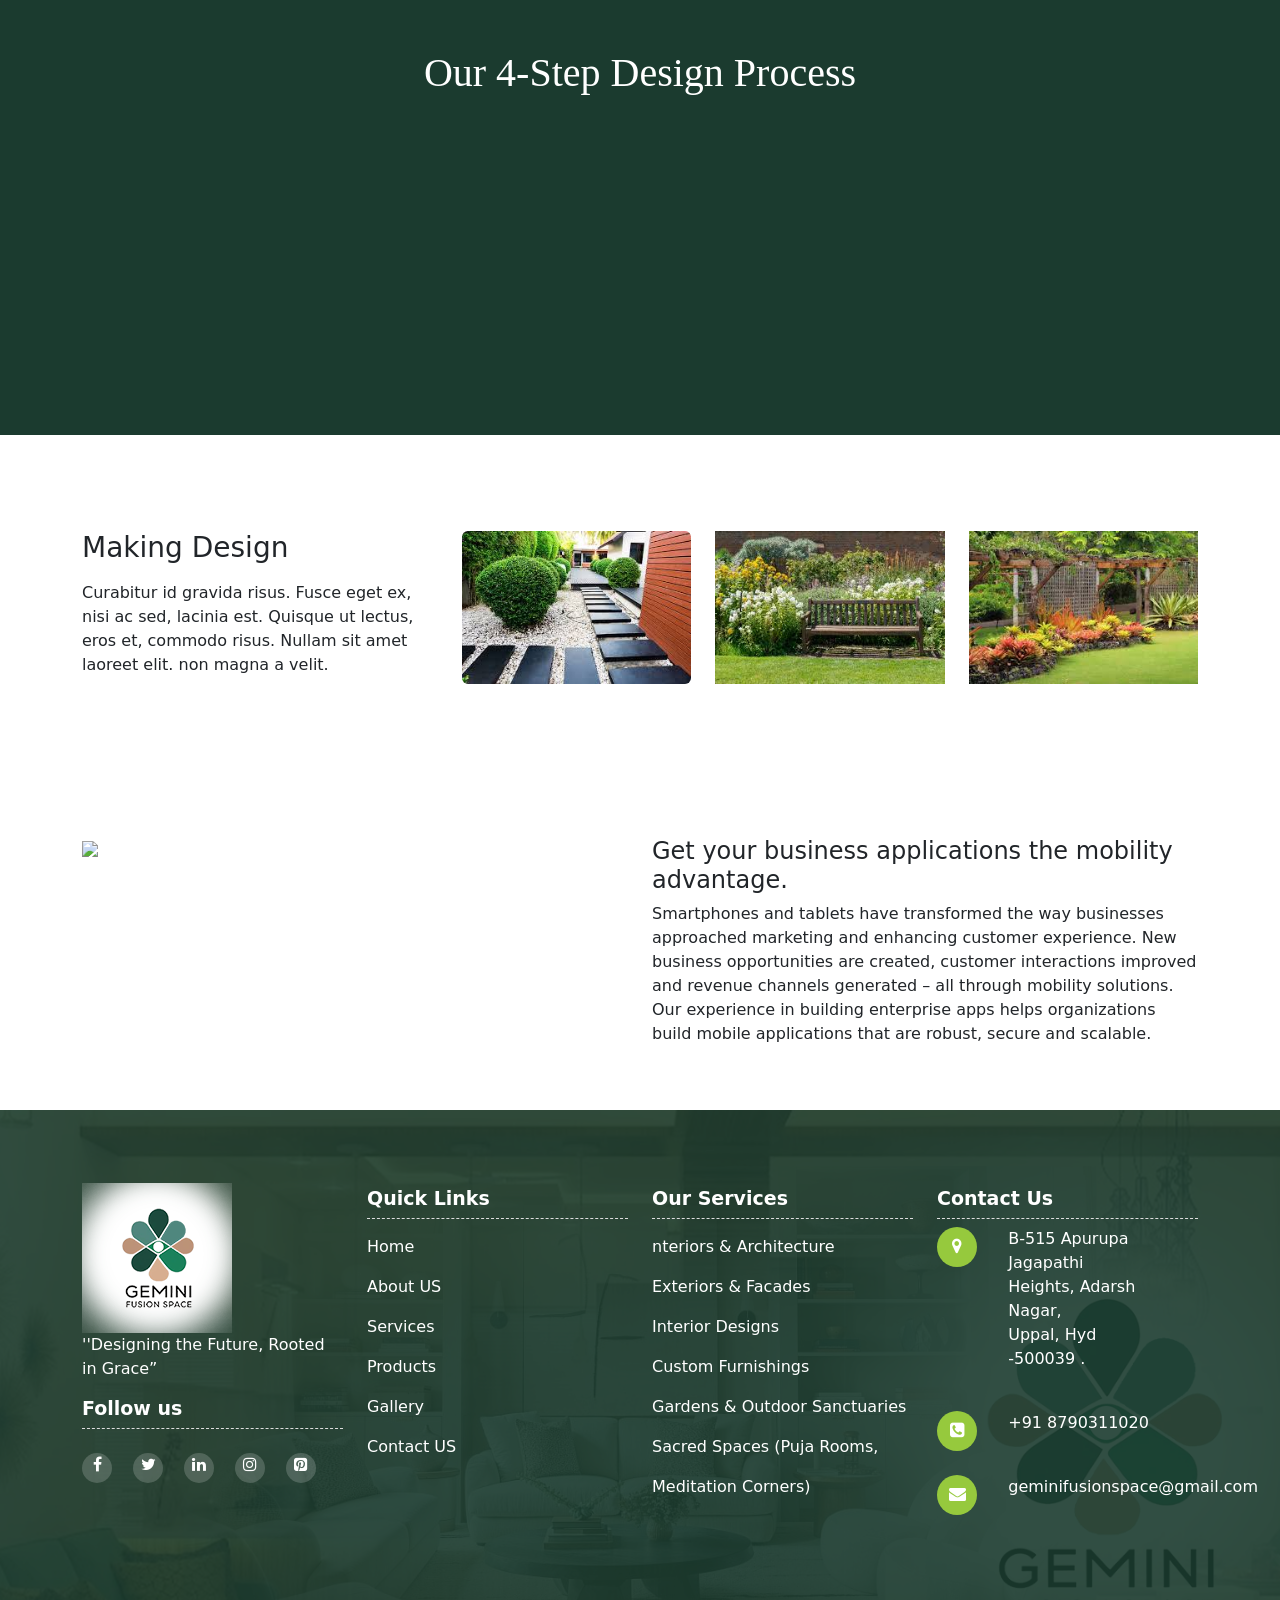
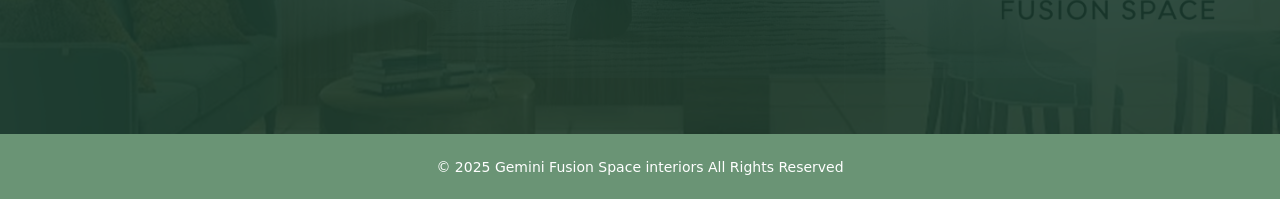
==== commit 75ada2fe: "Add files via upload" ====
--- a/index.html
+++ b/index.html
@@ -400,8 +400,7 @@
               class="img-fluid"
             />
             <p class="Ideas">
-              Ideas can be easy, but implementation is hard, so we do it for you
-              and make it possible. “We build IT solution”
+             ''Designing the Future, Rooted in Grace”
             </p>
             <h4>Follow us</h4>
             <div class="row">
@@ -464,20 +463,24 @@
           <div
             class="col-lg-3 col-md-3 col-sm-3 col-12 mt-4 Department-list pt-2"
           >
-            <h4>Our Products</h4>
+            <h4>Our Services</h4>
             <div class="row">
               <ul class="Department">
                 <li class="footer-links">
-                  <a href="#">Architectural Design</a>
-                </li>
-                <li class="footer-links"><a href="⁠Construction.html">⁠Construction </a></li>
+                  <a href="#">nteriors & Architecture
+</a>
+                </li>
+                <li class="footer-links"><a href="⁠Construction.html"> Exteriors & Facades
+ </a></li>
                 <li class="footer-links"><a href="Interiors.html">Interior Designs </a></li>
                 <li class="footer-links">
-                  <a href="CustomFurnishings.html">Custom Furnishings </a>
-                </li>
-                <li class="footer-links"><a href="GreenSolutions.html">Green Solutions</a></li>
+                  <a href="CustomFurnishings.html"> Custom Furnishings
+ </a>
+                </li>
+                <li class="footer-links"><a href="GreenSolutions.html">Gardens & Outdoor Sanctuaries
+</a></li>
                 <li class="footer-links">
-                  <a href="Verticalgardens.html">Landscaping and Vertical gardens </a>
+                  <a href="Verticalgardens.html"> Sacred Spaces (Puja Rooms, Meditation Corners) </a>
                 </li>
               </ul>
             </div>
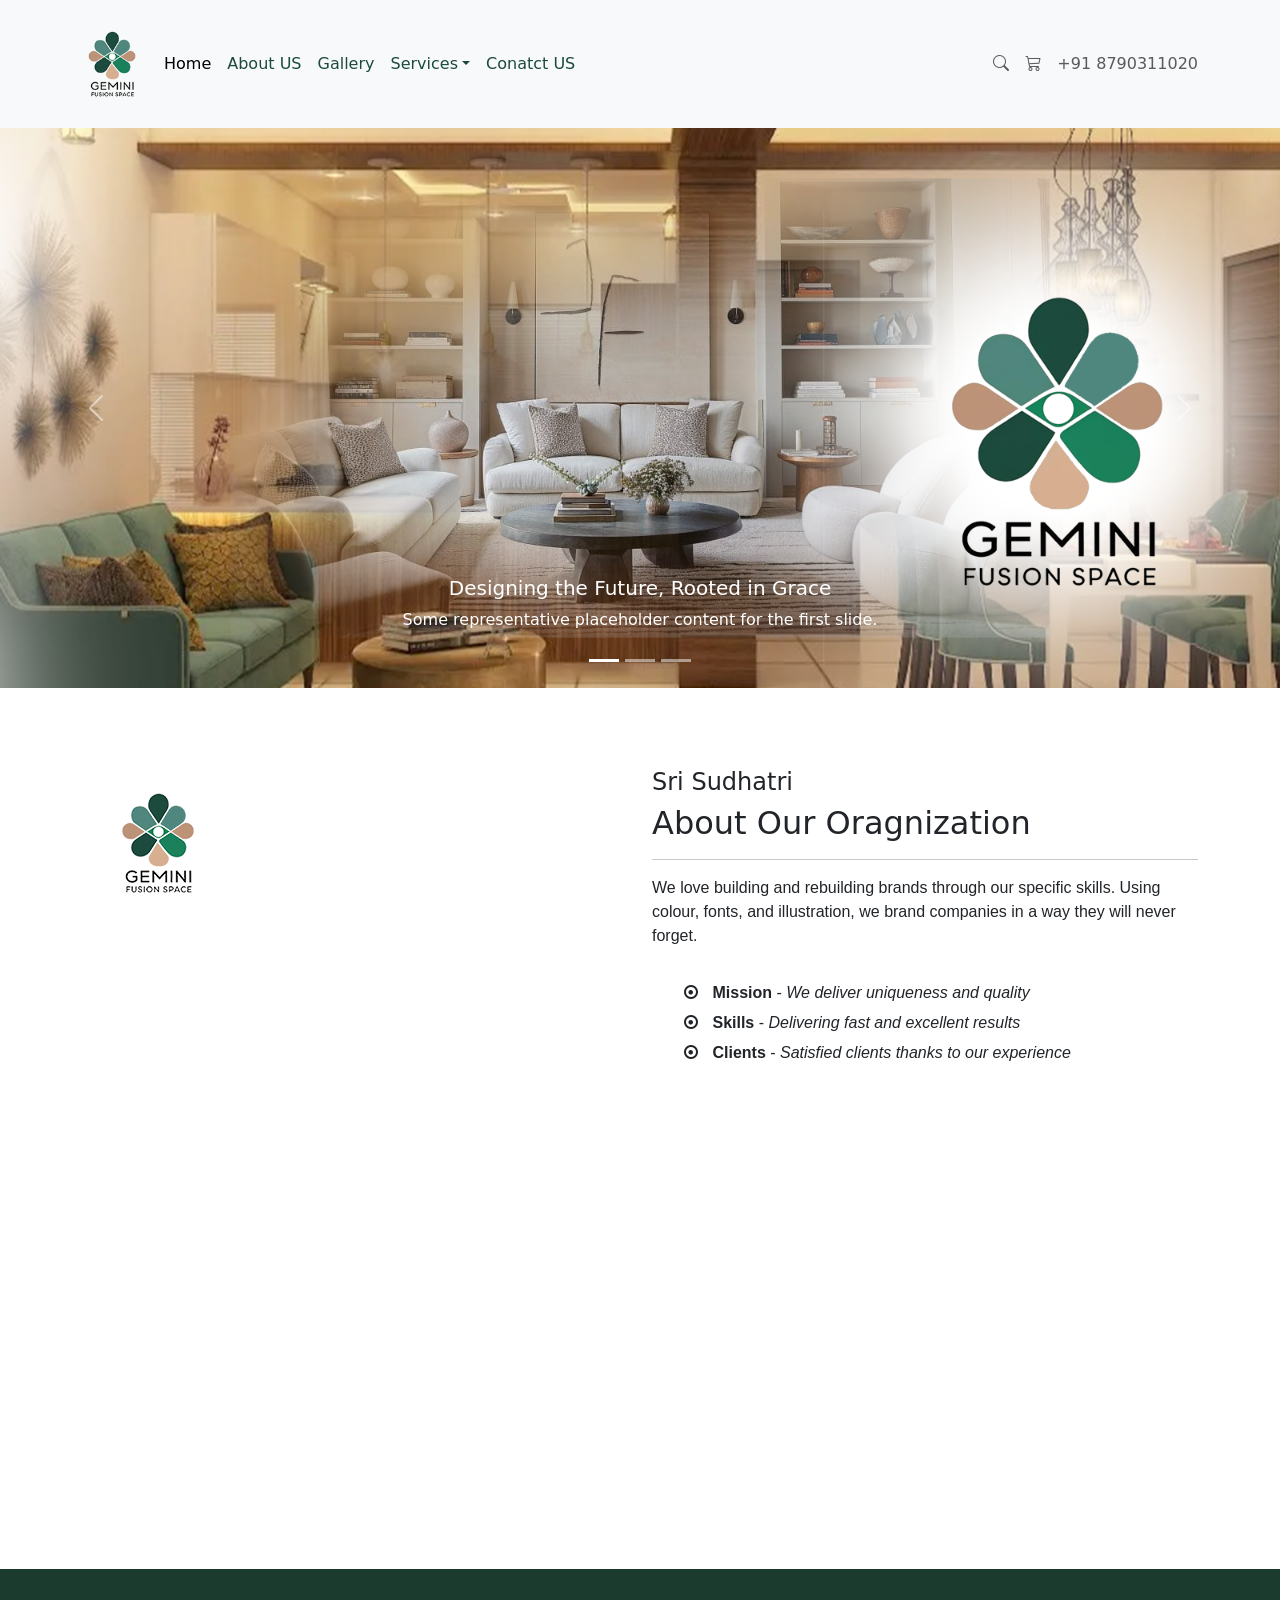
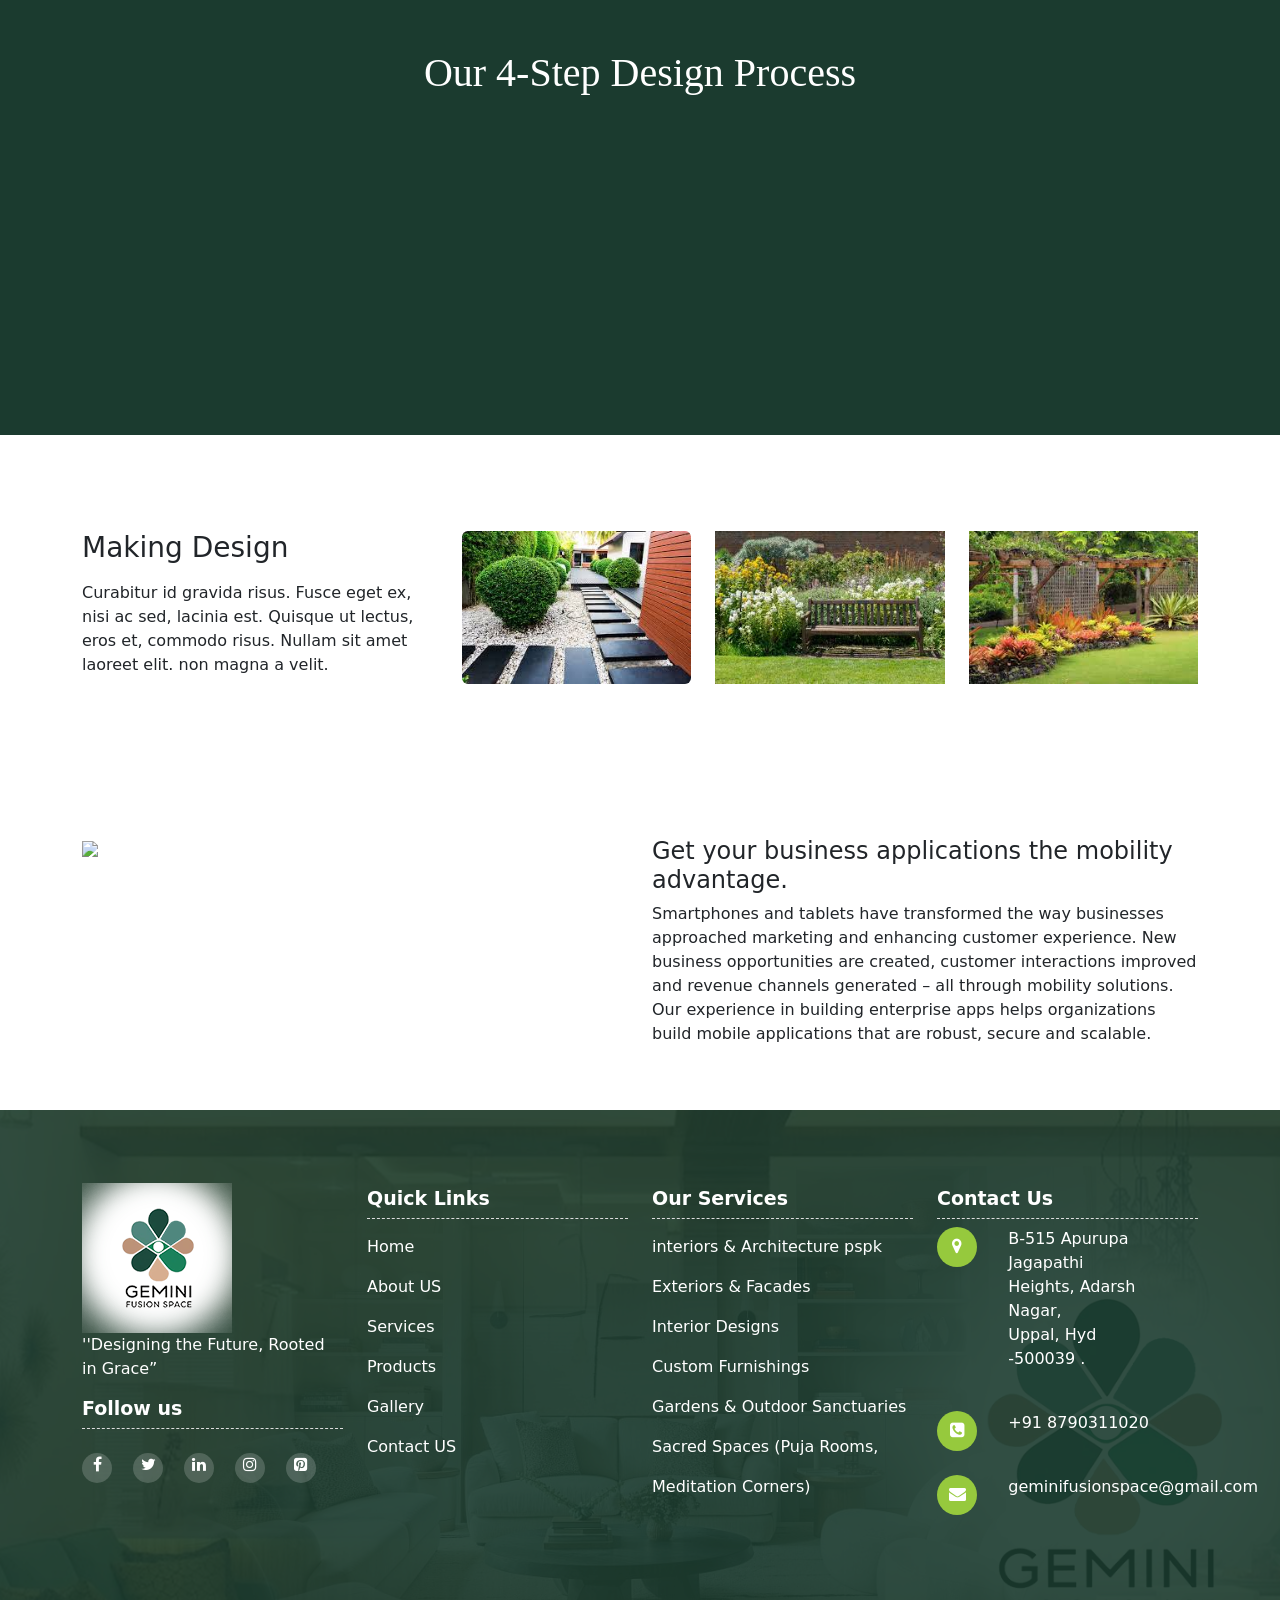
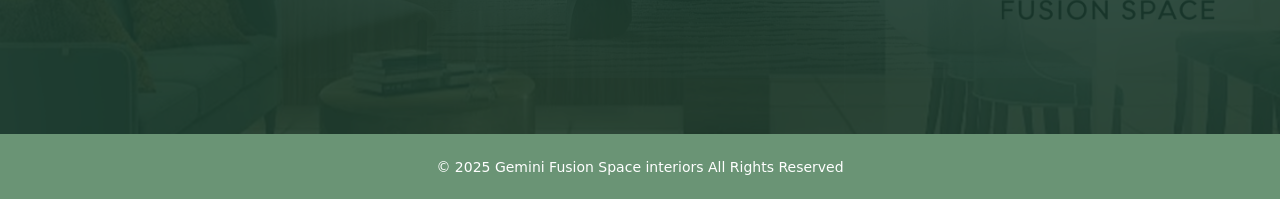
==== commit b3b4c4c0: "Update index.html" ====
--- a/index.html
+++ b/index.html
@@ -463,11 +463,11 @@
           <div
             class="col-lg-3 col-md-3 col-sm-3 col-12 mt-4 Department-list pt-2"
           >
-            <h4>Our Services</h4>
+            <h4>Our Services </h4>
             <div class="row">
               <ul class="Department">
                 <li class="footer-links">
-                  <a href="#">nteriors & Architecture
+                  <a href="#">interiors & Architecture pspk
 </a>
                 </li>
                 <li class="footer-links"><a href="⁠Construction.html"> Exteriors & Facades
@@ -606,3 +606,5 @@
     </script>
   </body>
 </html>
+
+
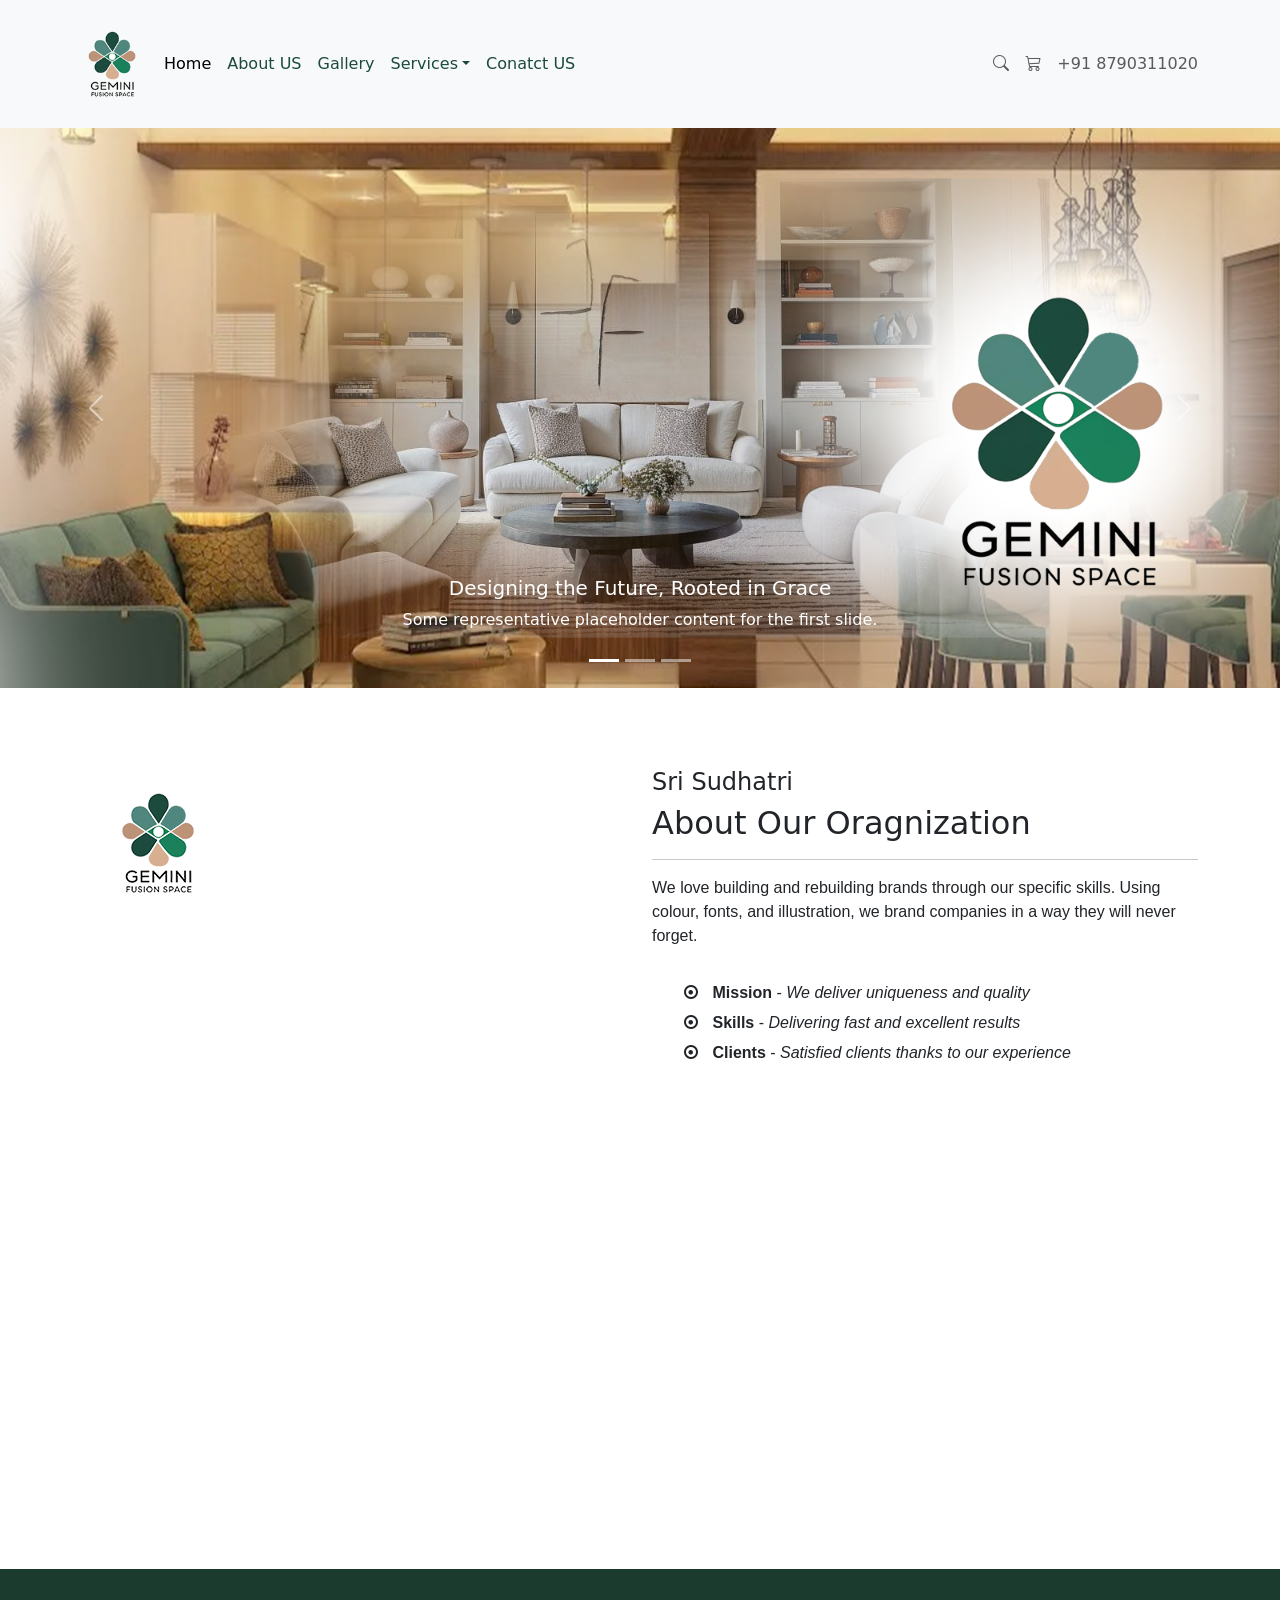
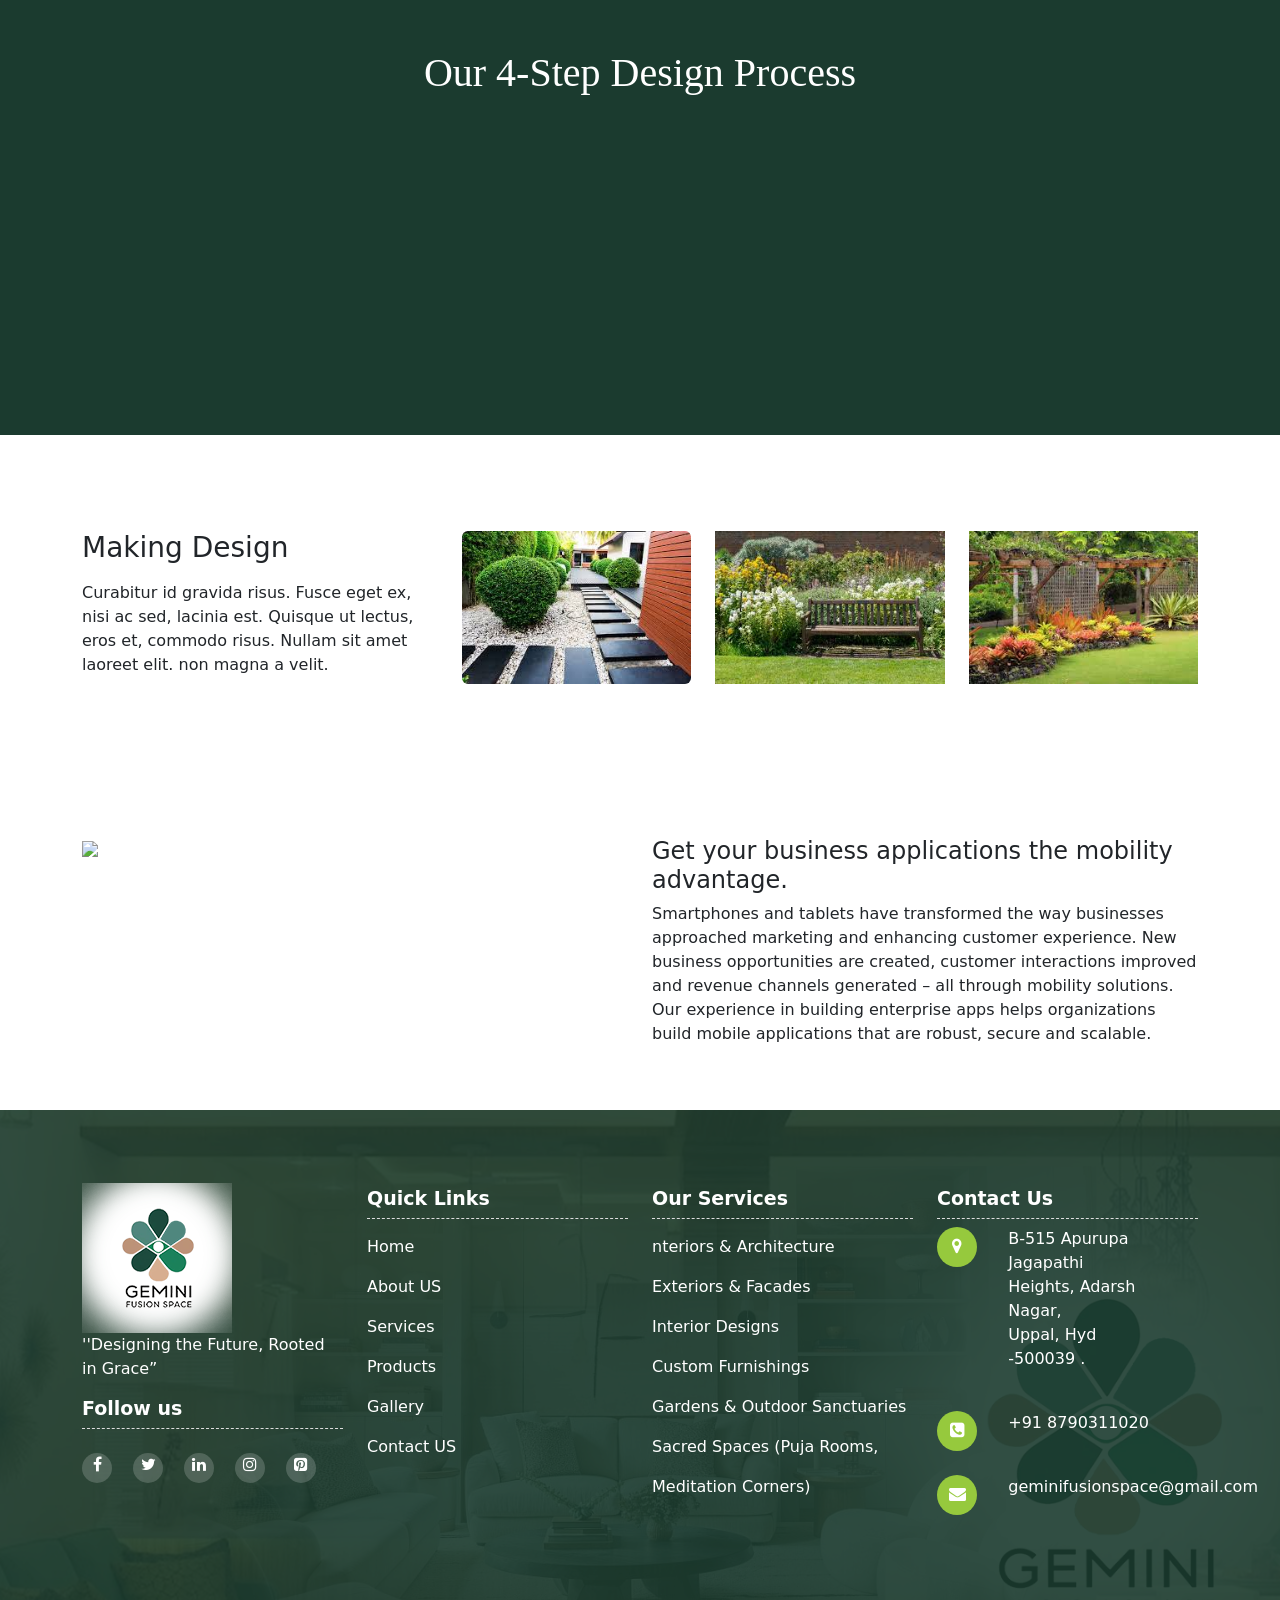
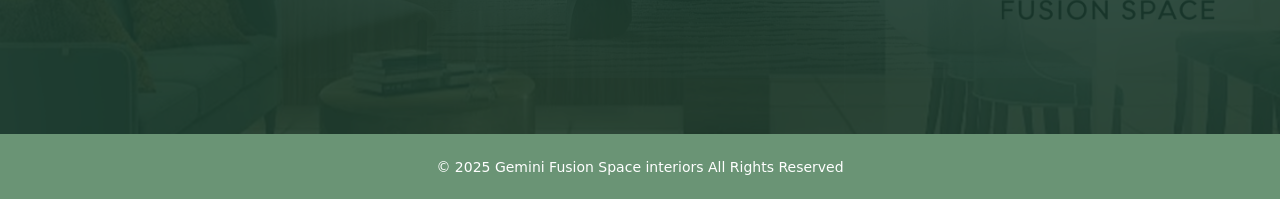
==== commit 6e1cc852: "Add files via upload" ====
--- a/index.html
+++ b/index.html
@@ -463,11 +463,11 @@
           <div
             class="col-lg-3 col-md-3 col-sm-3 col-12 mt-4 Department-list pt-2"
           >
-            <h4>Our Services </h4>
+            <h4>Our Services</h4>
             <div class="row">
               <ul class="Department">
                 <li class="footer-links">
-                  <a href="#">interiors & Architecture pspk
+                  <a href="#">nteriors & Architecture
 </a>
                 </li>
                 <li class="footer-links"><a href="⁠Construction.html"> Exteriors & Facades
@@ -606,5 +606,3 @@
     </script>
   </body>
 </html>
-
-
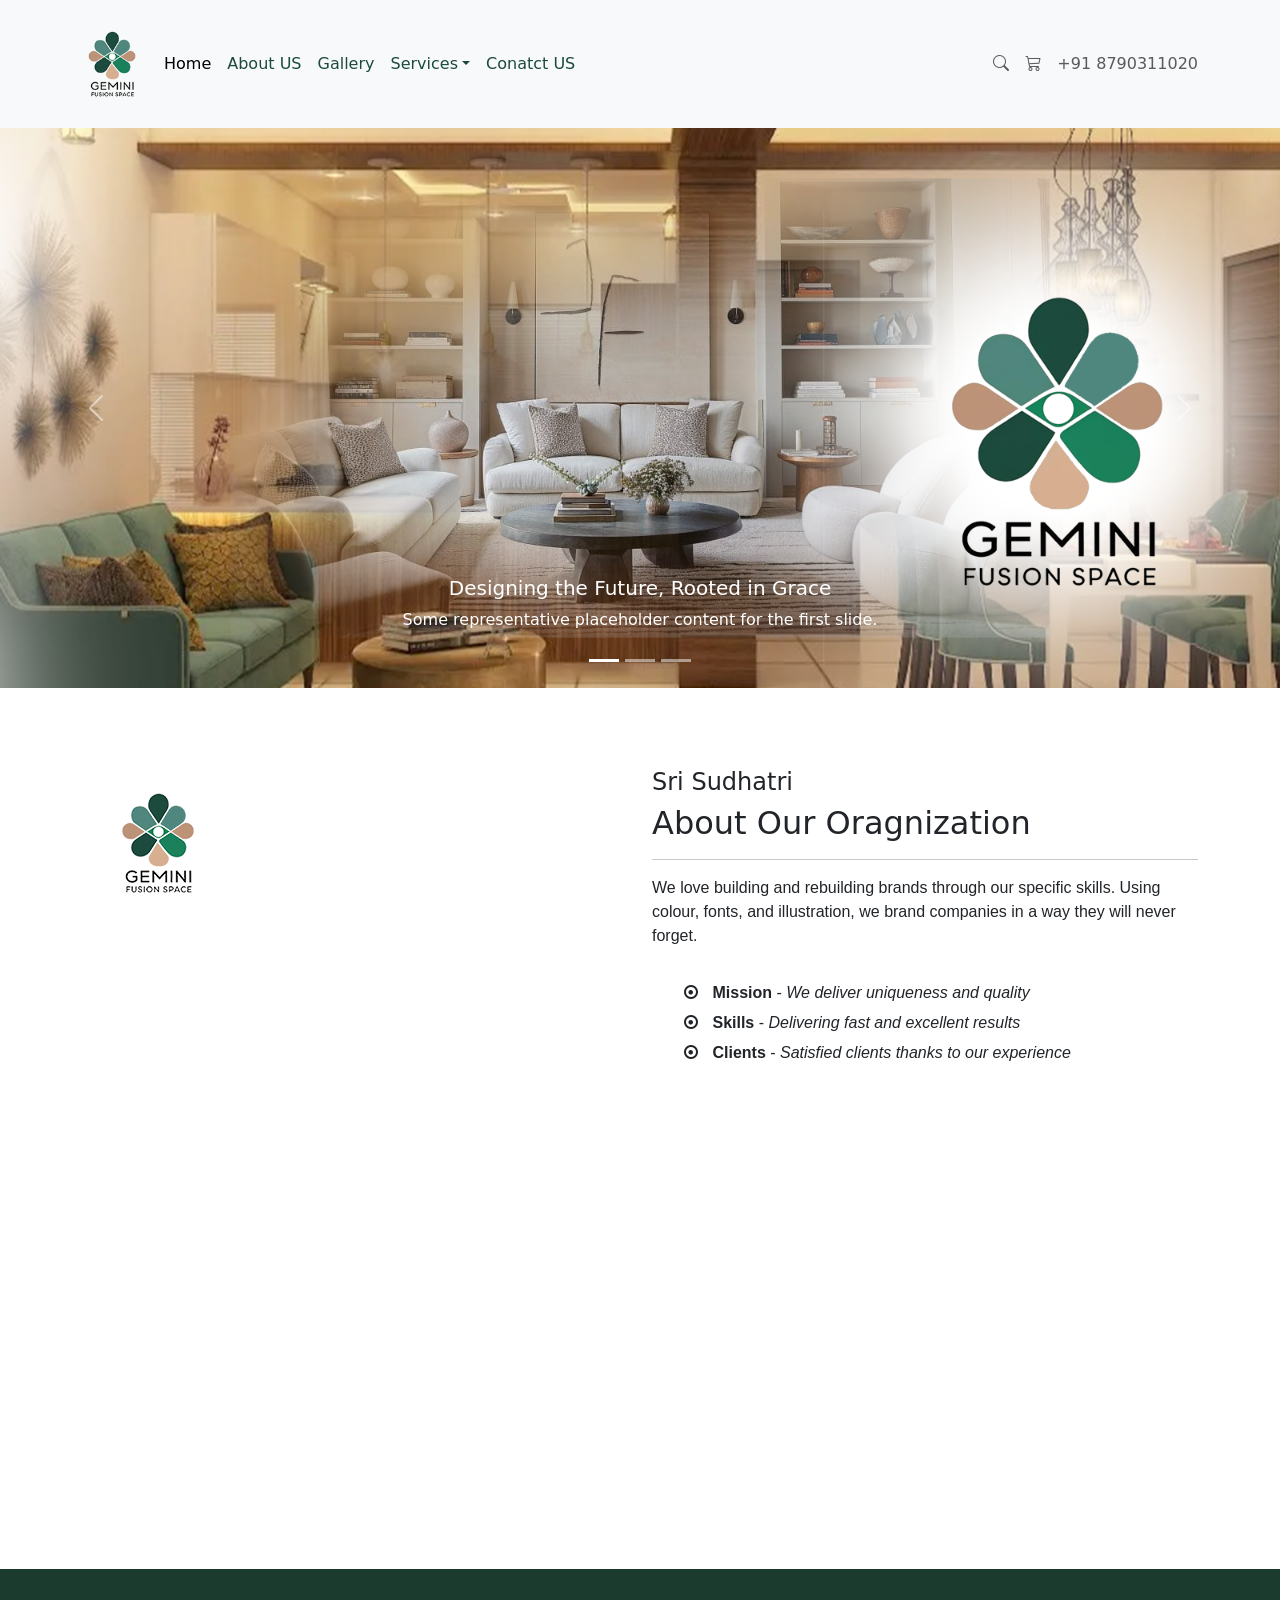
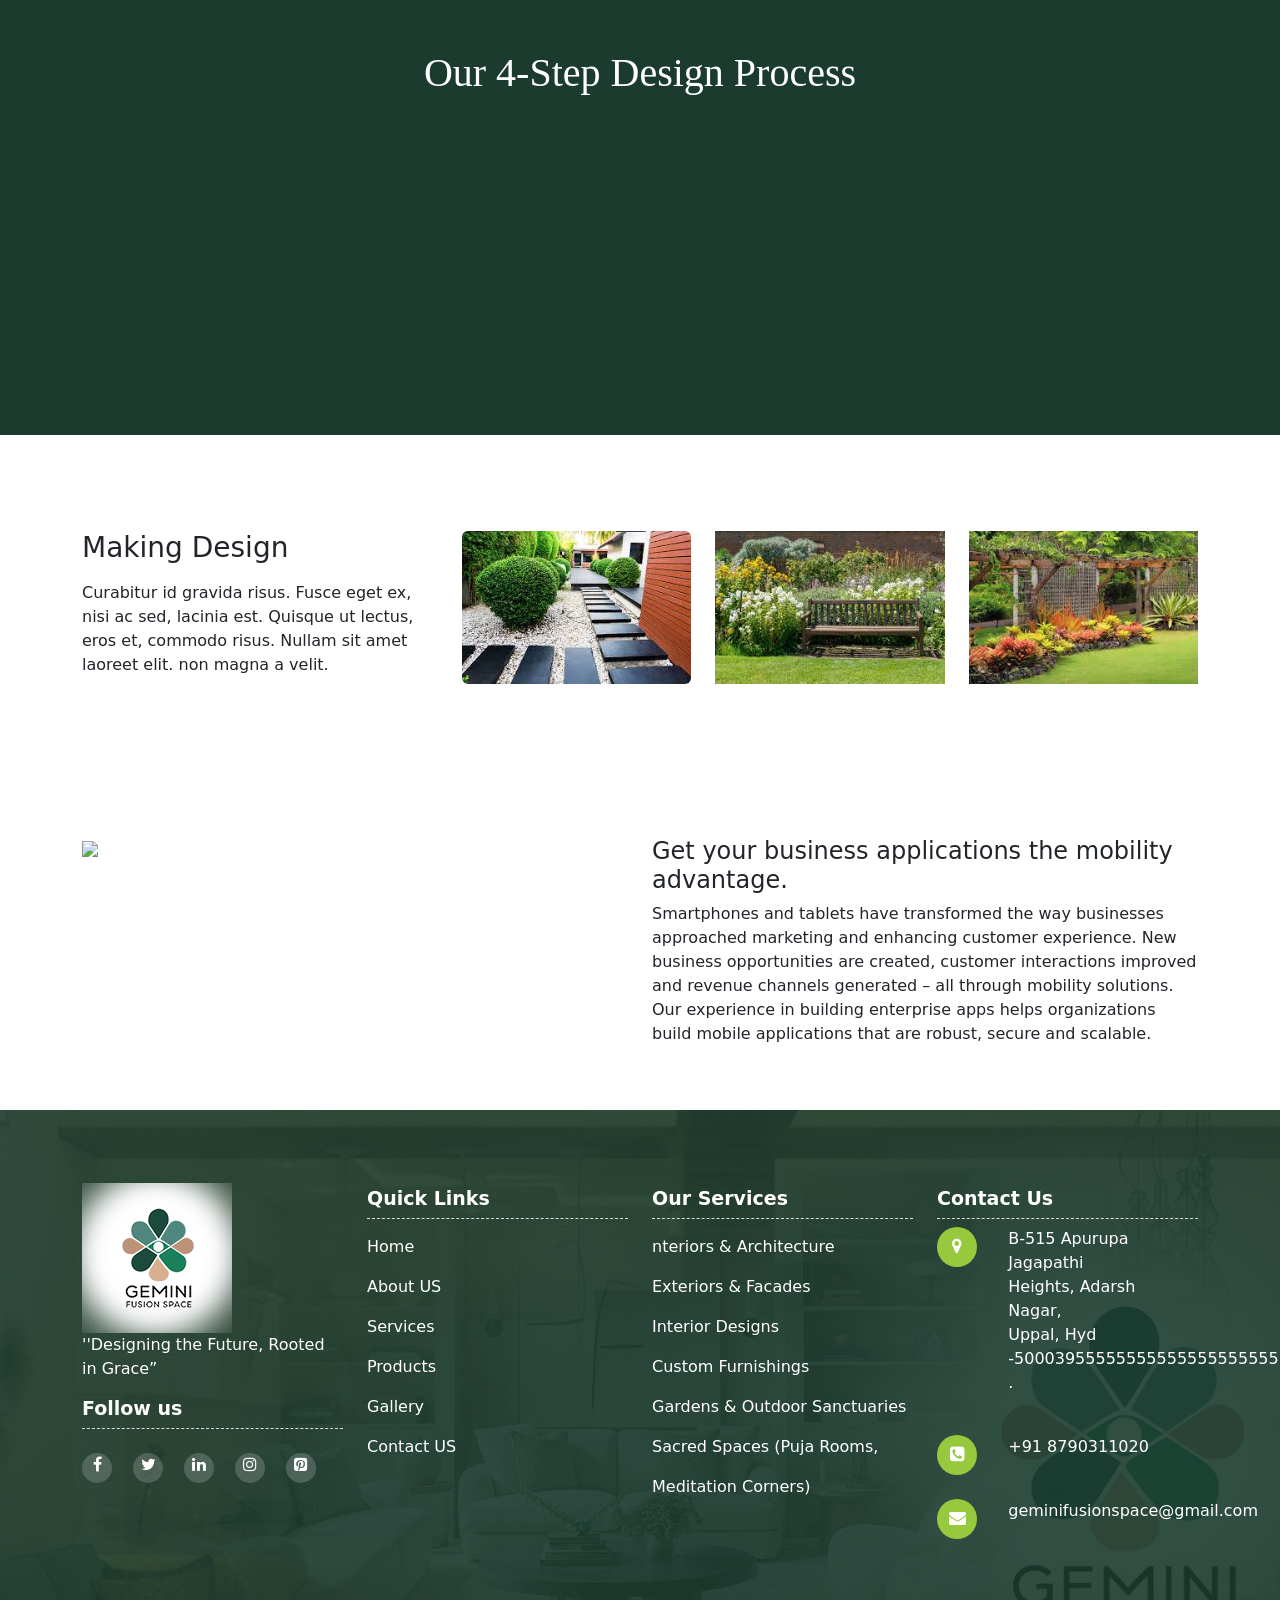
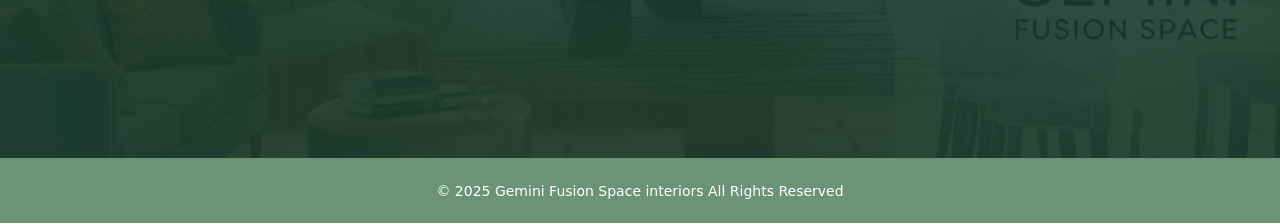
==== commit bc53d6d0: "Update index.html" ====
--- a/index.html
+++ b/index.html
@@ -498,7 +498,7 @@
                 <p>
                   B-515 Apurupa Jagapathi Heights, Adarsh Nagar,
                   <br />
-                  Uppal, Hyd -500039 .
+                  Uppal, Hyd -500039555555555555555555555555555555555555555555555555555555 .
                 </p>
               </div>
             </div>
@@ -606,3 +606,4 @@
     </script>
   </body>
 </html>
+
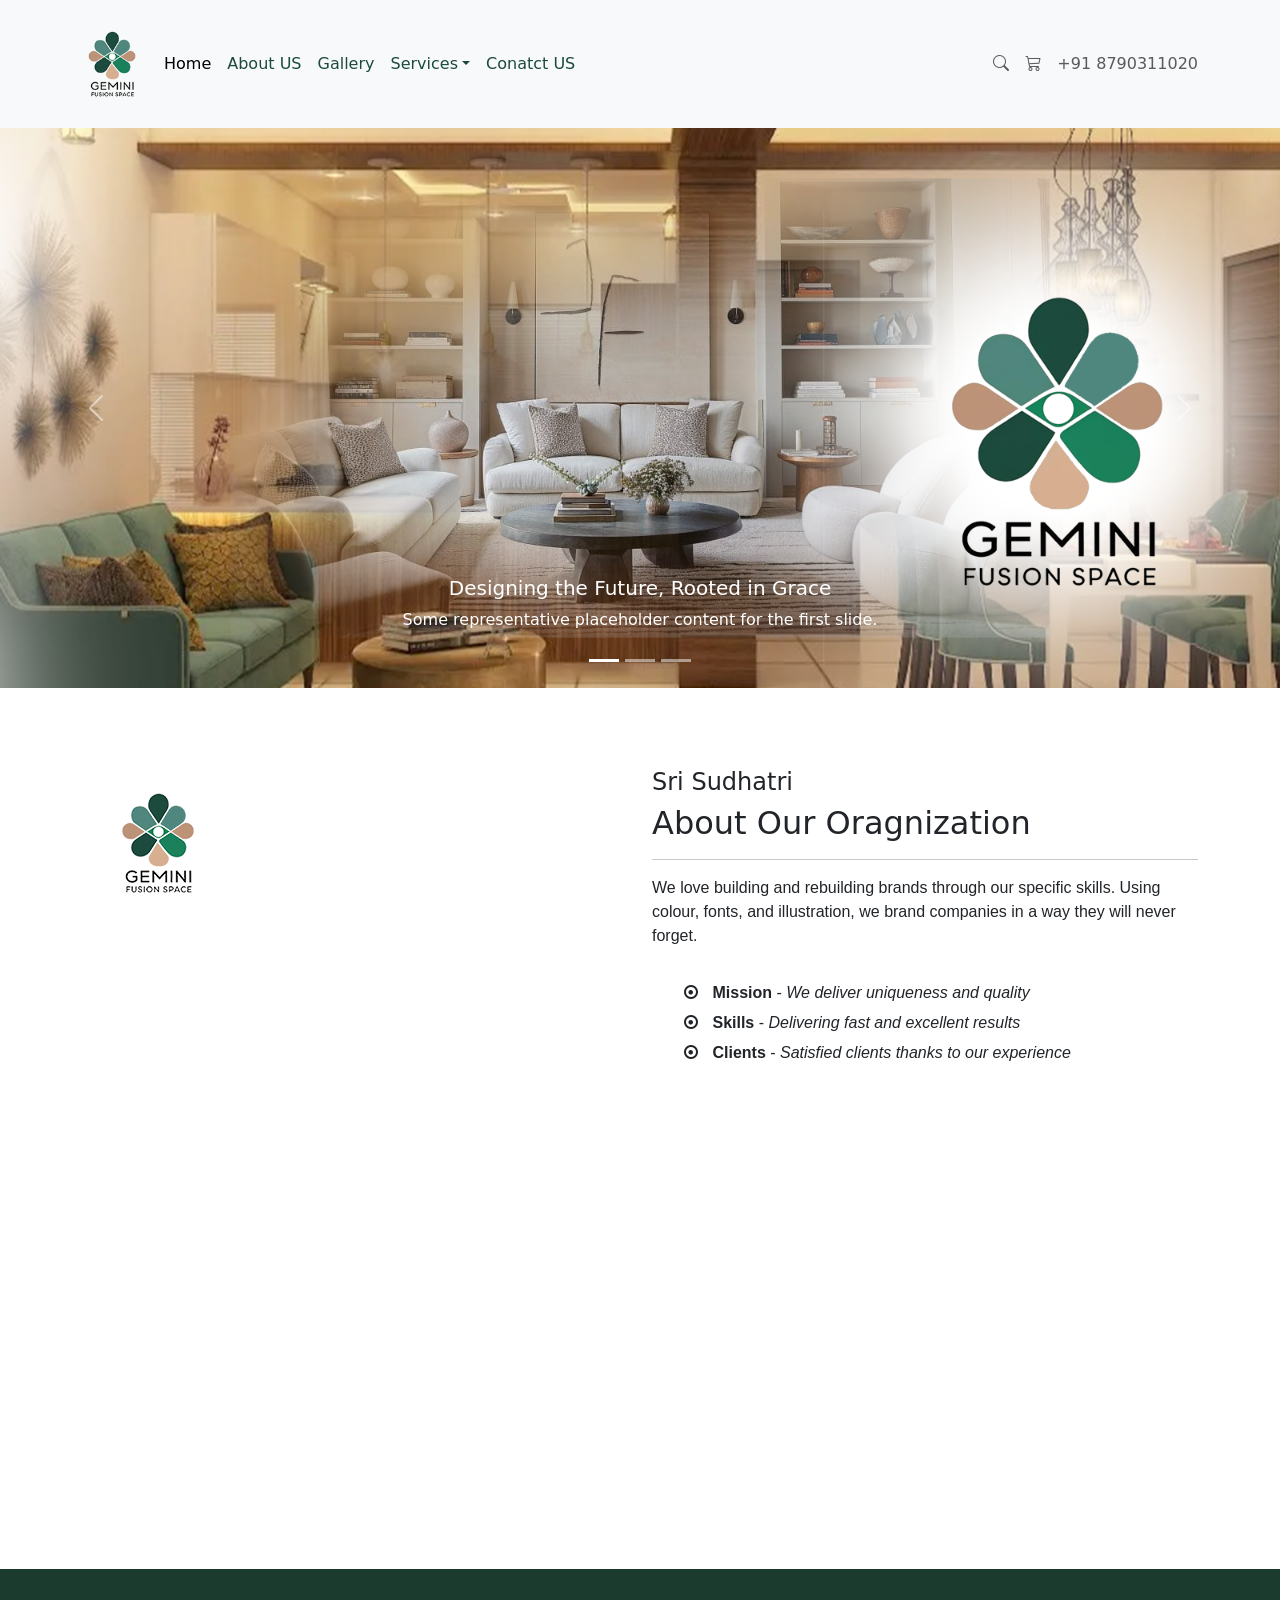
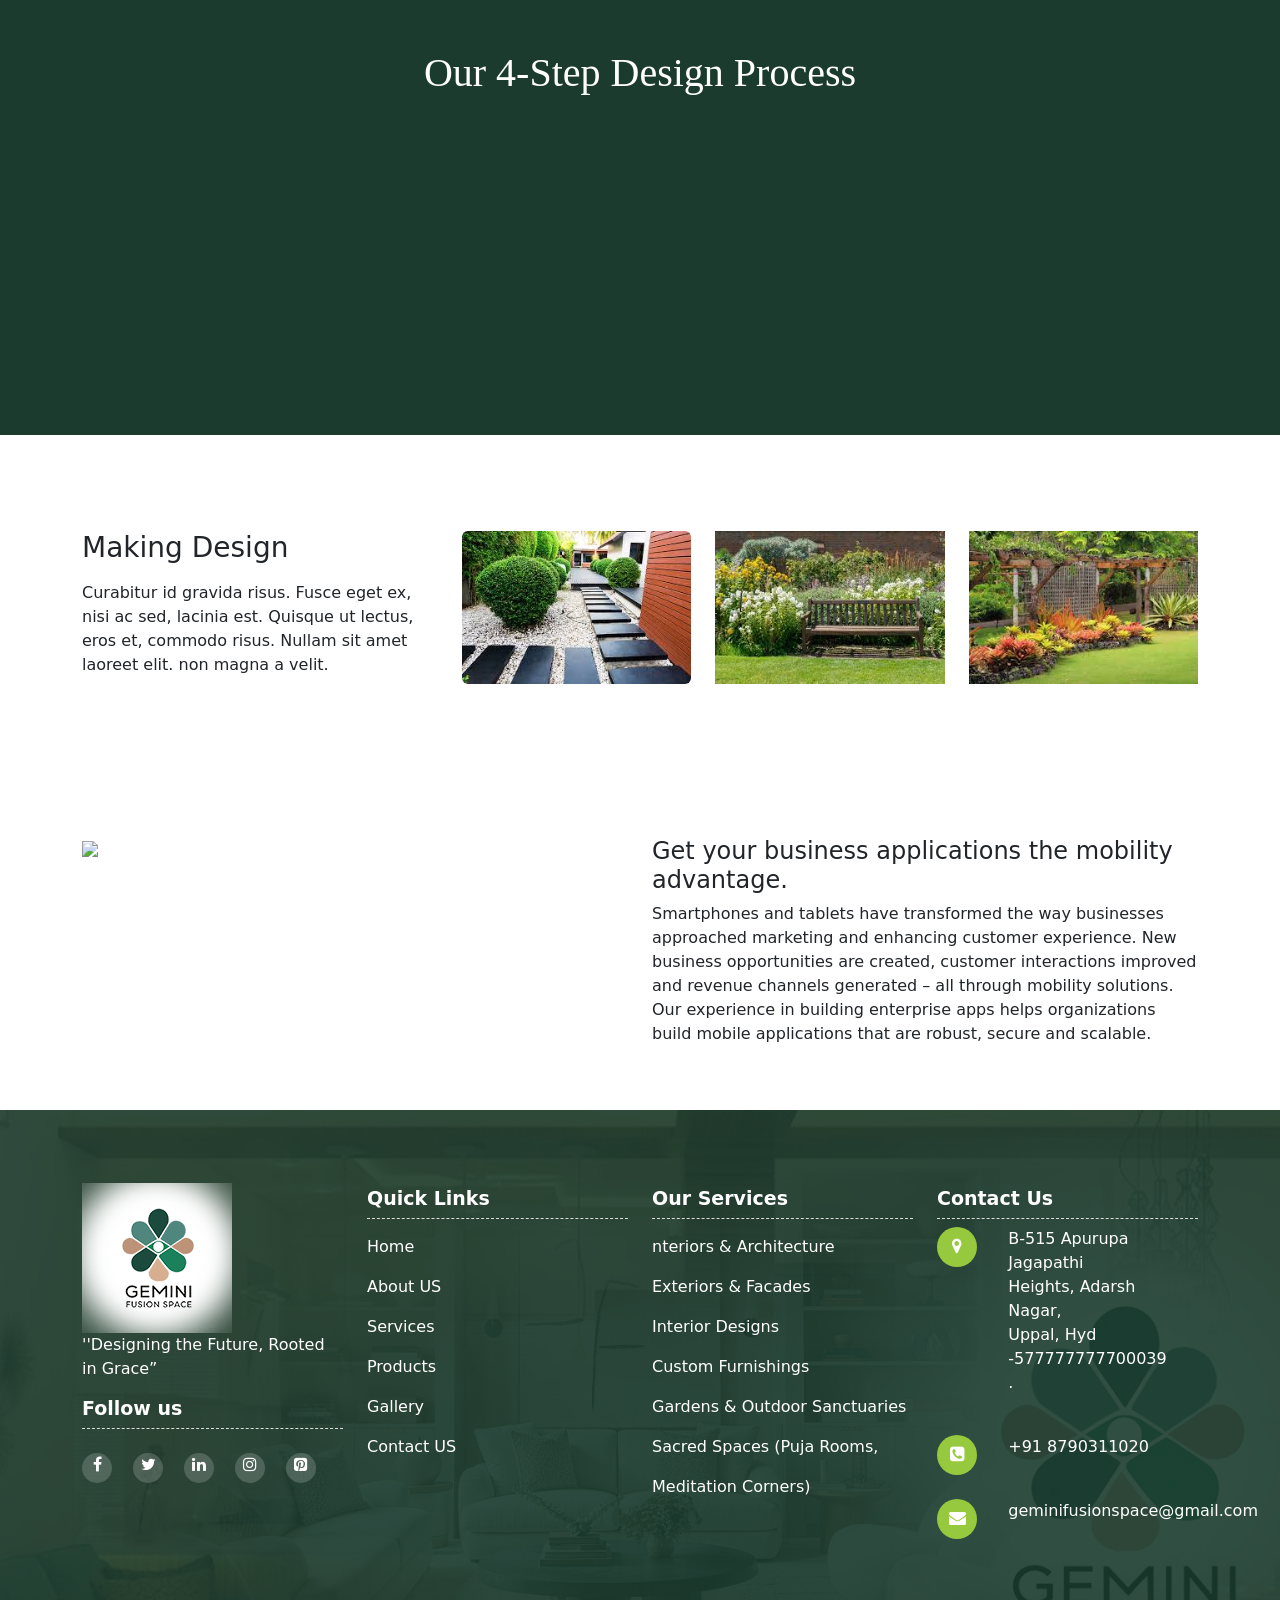
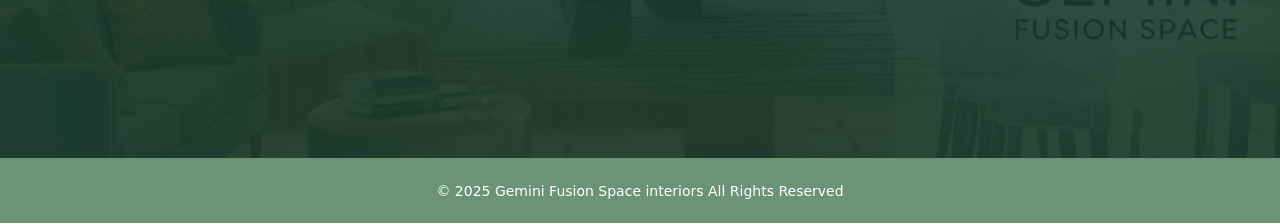
==== commit f2087d2d: "Update index.html" ====
--- a/index.html
+++ b/index.html
@@ -498,7 +498,7 @@
                 <p>
                   B-515 Apurupa Jagapathi Heights, Adarsh Nagar,
                   <br />
-                  Uppal, Hyd -500039555555555555555555555555555555555555555555555555555555 .
+                  Uppal, Hyd -577777777700039 .
                 </p>
               </div>
             </div>
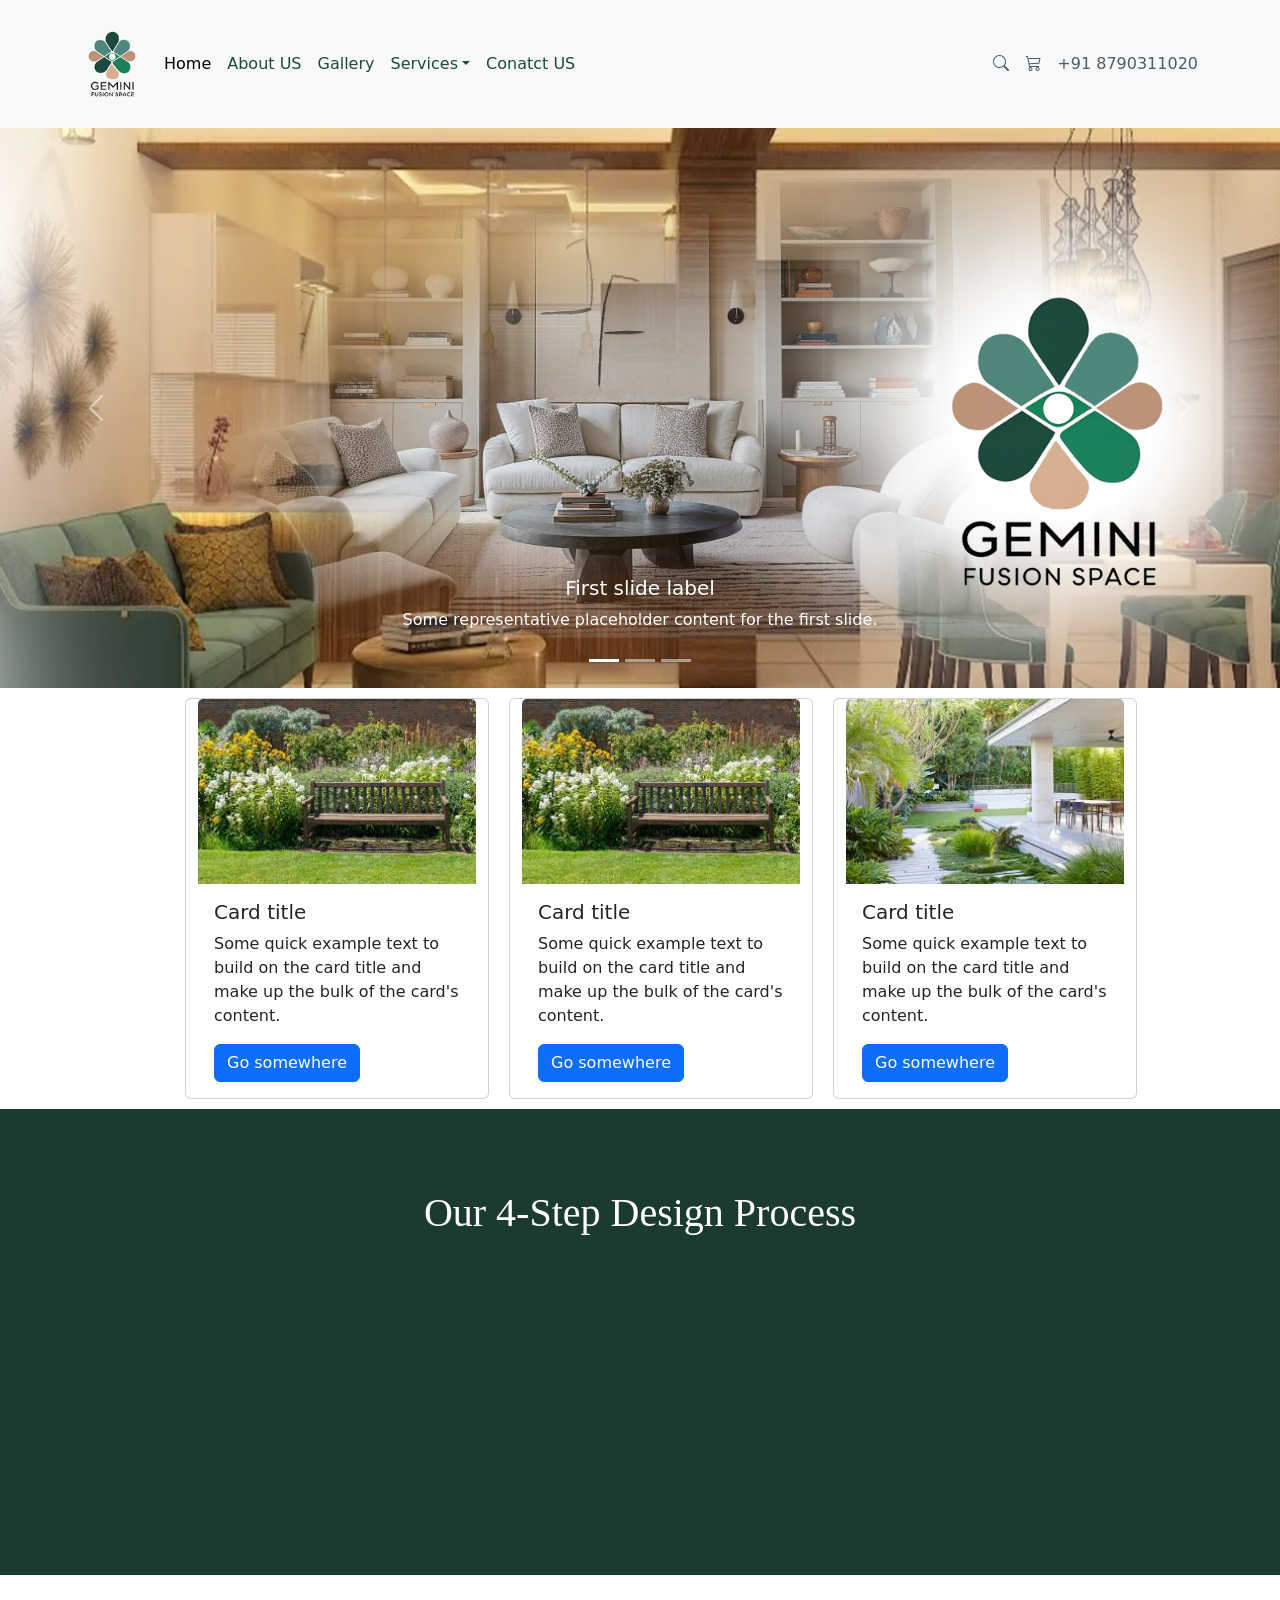
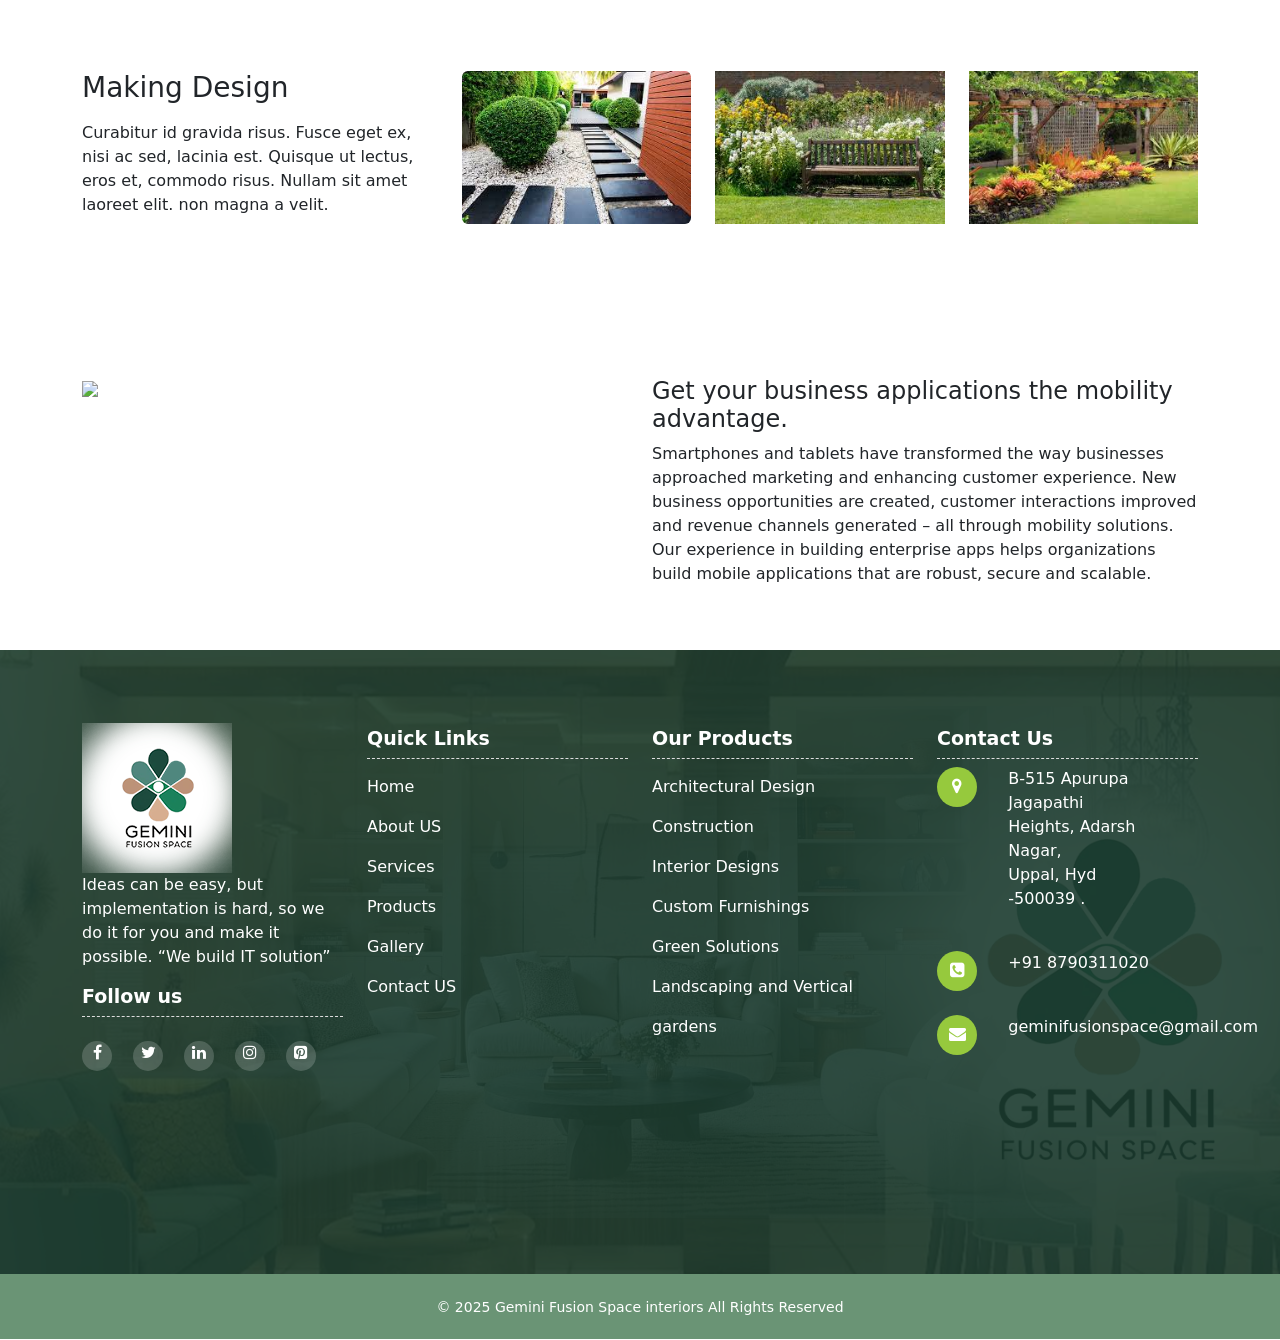
==== commit 7844ca6a: "Add files via upload" ====
--- a/index.html
+++ b/index.html
@@ -68,9 +68,8 @@
               <ul class="dropdown-menu">
                 <li><a class="dropdown-item" href="Construction.html
                   ">Construction</a></li>
-                                  <li><a class="dropdown-item" href="Interiors.html">Interiors</a></li>
-
-                <li><a class="dropdown-item" href="Gardening.html"> Gardening & Landscaping</a></li>
+                <li><a class="dropdown-item" href="Gardening.html">Outside Gardening & Landscaping</a></li>
+                <li><a class="dropdown-item" href="Interiors.html">Interiors</a></li>
               </ul>
             </li>
             <li class="nav-item">
@@ -119,21 +118,21 @@
         <div class="carousel-item active">
           <img src="images/slider3.png" class="d-block w-100" alt="..." />
           <div class="carousel-caption d-none d-md-block">
-            <h5>Designing the Future, Rooted in Grace</h5>
+            <h5>First slide label</h5>
             <p>Some representative placeholder content for the first slide.</p>
           </div>
         </div>
         <div class="carousel-item">
           <img src="images/slider3.png" class="d-block w-100" alt="..." />
           <div class="carousel-caption d-none d-md-block">
-            <h5>Designing the Future, Rooted in Grace</h5>
+            <h5>Second slide label</h5>
             <p>Some representative placeholder content for the second slide.</p>
           </div>
         </div>
         <div class="carousel-item">
           <img src="images/slider3.png" class="d-block w-100" alt="..." />
           <div class="carousel-caption d-none d-md-block">
-            <h5>Designing the Future, Rooted in Grace</h5>
+            <h5>Third slide label</h5>
             <p>Some representative placeholder content for the third slide.</p>
           </div>
         </div>
@@ -158,40 +157,7 @@
       </button>
     </div>
 
-<div id="tf-about">
-  <div class="container">
-    <div class="row">
-      <div class="col-lg-6 col-md-6 col-sm-6 col-12 aos-init aos-animate" data-aos="fade-up" data-aos-duration="2000">
-        <img src="images/footer-logo-Recovered.png" class="img-responsive">
-      </div>
-      <div class="col-lg-6 col-md-6 col-sm-6 col-12 aos-init aos-animate" data-aos="fade-down" data-aos-duration="2000">
-        <div class="about-text">
-          <div class="section-title">
-            <h4>Sri Sudhatri</h4>
-            <h2>About Our  <strong> Oragnization</strong></h2>
-            <hr>
-            <div class="clearfix"></div>
-            <p class="intro">We love building and rebuilding brands through our  specific skills. Using colour, fonts, and illustration, we brand companies in a way they will never forget.</p>
-            <ul class="about-list">
-              <li>
-                <span class="fa fa-dot-circle-o"></span>
-                <strong>Mission</strong> - <em>We deliver uniqueness and quality</em>
-            </li>
-            <li>
-                <span class="fa fa-dot-circle-o"></span>
-                <strong>Skills</strong> - <em>Delivering fast and excellent results</em>
-            </li>
-            <li>
-                <span class="fa fa-dot-circle-o"></span>
-                <strong>Clients</strong> - <em>Satisfied clients thanks to our experience</em>
-            </li>
-            </ul>
-          </div>
-        </div>
-      </div>
-      </div>
-  </div>
-</div>
+
 
 <div class="container">
       <div class="row offset-md-1">
@@ -400,7 +366,8 @@
               class="img-fluid"
             />
             <p class="Ideas">
-             ''Designing the Future, Rooted in Grace”
+              Ideas can be easy, but implementation is hard, so we do it for you
+              and make it possible. “We build IT solution”
             </p>
             <h4>Follow us</h4>
             <div class="row">
@@ -463,24 +430,20 @@
           <div
             class="col-lg-3 col-md-3 col-sm-3 col-12 mt-4 Department-list pt-2"
           >
-            <h4>Our Services</h4>
+            <h4>Our Products</h4>
             <div class="row">
               <ul class="Department">
                 <li class="footer-links">
-                  <a href="#">nteriors & Architecture
-</a>
-                </li>
-                <li class="footer-links"><a href="⁠Construction.html"> Exteriors & Facades
- </a></li>
+                  <a href="#">Architectural Design</a>
+                </li>
+                <li class="footer-links"><a href="⁠Construction.html">⁠Construction </a></li>
                 <li class="footer-links"><a href="Interiors.html">Interior Designs </a></li>
                 <li class="footer-links">
-                  <a href="CustomFurnishings.html"> Custom Furnishings
- </a>
-                </li>
-                <li class="footer-links"><a href="GreenSolutions.html">Gardens & Outdoor Sanctuaries
-</a></li>
+                  <a href="CustomFurnishings.html">Custom Furnishings </a>
+                </li>
+                <li class="footer-links"><a href="GreenSolutions.html">Green Solutions</a></li>
                 <li class="footer-links">
-                  <a href="Verticalgardens.html"> Sacred Spaces (Puja Rooms, Meditation Corners) </a>
+                  <a href="Verticalgardens.html">Landscaping and Vertical gardens </a>
                 </li>
               </ul>
             </div>
@@ -498,7 +461,7 @@
                 <p>
                   B-515 Apurupa Jagapathi Heights, Adarsh Nagar,
                   <br />
-                  Uppal, Hyd -577777777700039 .
+                  Uppal, Hyd -500039 .
                 </p>
               </div>
             </div>
@@ -606,4 +569,3 @@
     </script>
   </body>
 </html>
-
--- a/css/home.css
+++ b/css/home.css
@@ -1,31 +1,3 @@
- 
-#tf-about {
-    padding: 80px 0;
-}
-.section-title h2, .section-title.center h2 {
-    font-weight: 300;
-}
-.clearfix {
-    display: block;
-}
-p.intro {
-    font-size: 16px;
-    margin: 12px 0 0;
-    line-height: 24px;
-    font-family: 'Open Sans', sans-serif;
-}
-ul.about-list {
-    margin: 30px 0 0;
-}
-ul.about-list li {
-    display: block;
-    font-size: 16px;
-    line-height: 30px;
-    font-family: 'Open Sans', sans-serif;
-}
-ul.about-list li span {
-    margin-right: 10px;
-}
 .bg-light {
     --bs-bg-opacity: 1;
     background-color: rgba(var(--bs-light-rgb),var(--bs-bg-opacity))!important;
